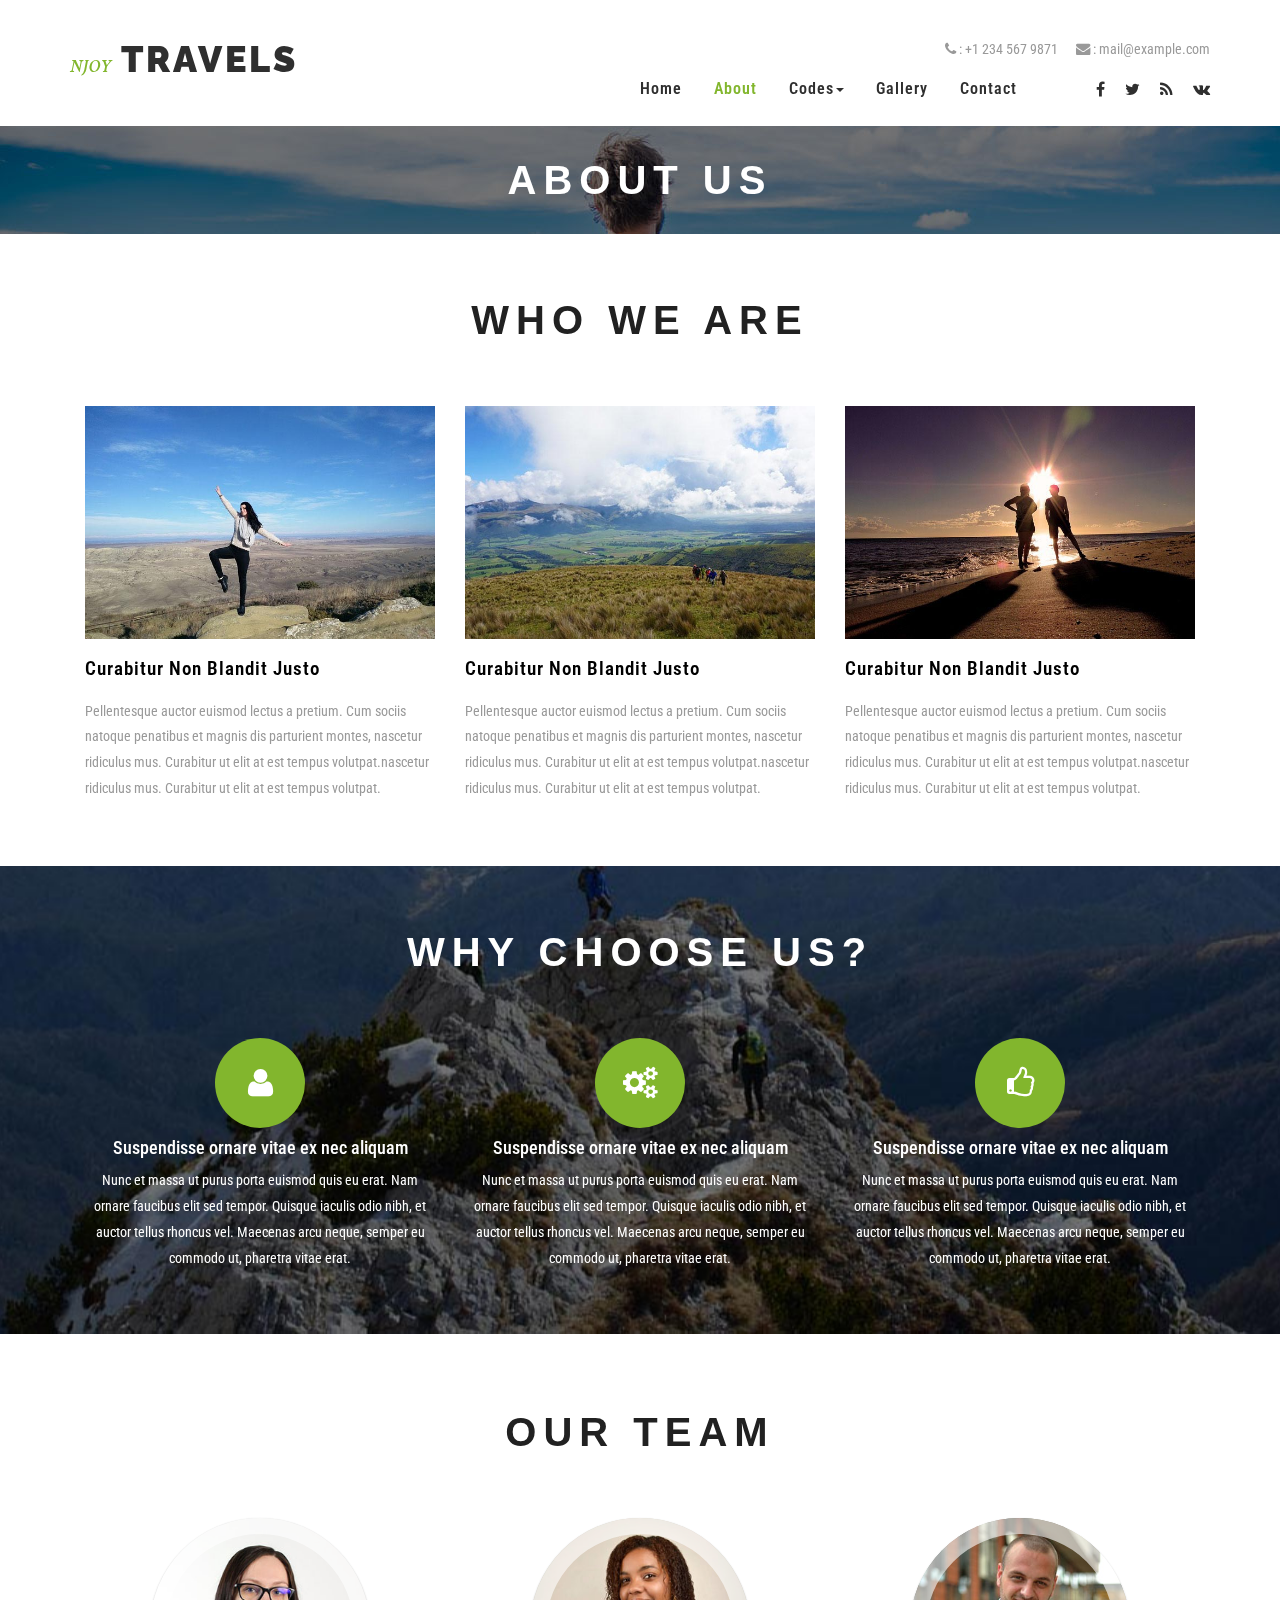
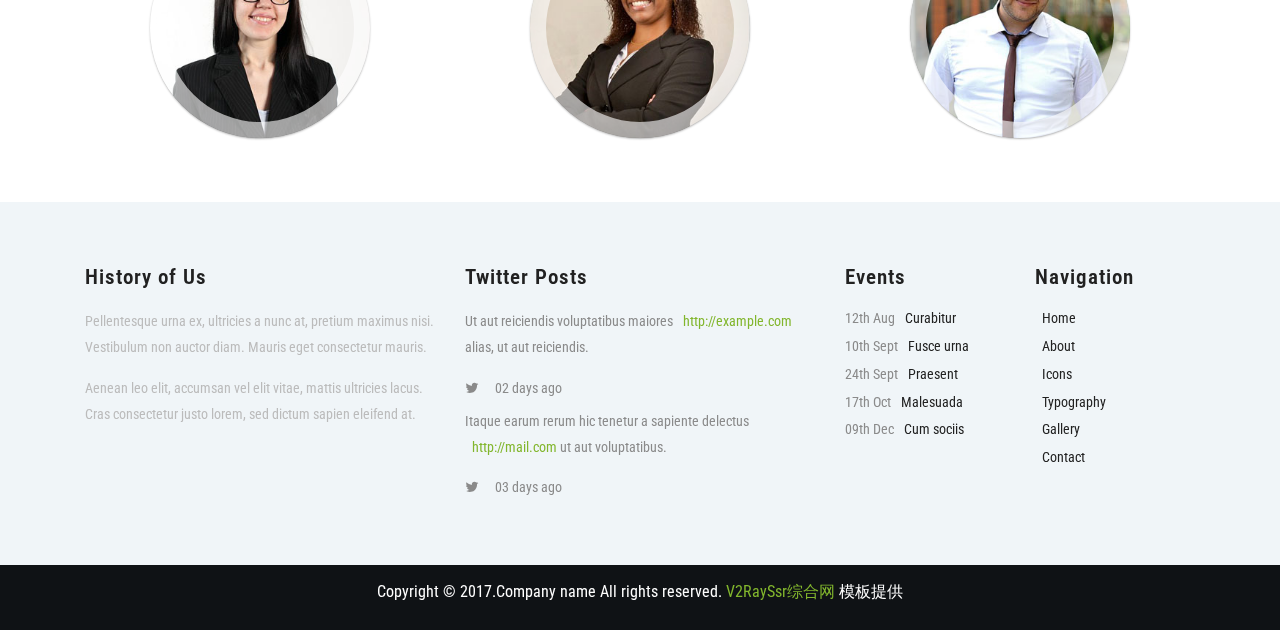
==== about.html @ b5a98f6e "added new files" ====
<!DOCTYPE html>
<html lang="en">
<head>
<title>About</title>
<meta name="viewport" content="width=device-width, initial-scale=1">
<meta charset="utf-8">
<meta name="keywords" content="" />
<script type="application/x-javascript"> addEventListener("load", function() { setTimeout(hideURLbar, 0); }, false); function hideURLbar(){ window.scrollTo(0,1); } </script>
<!-- bootstrap-css -->
<link href="css/bootstrap.css" rel="stylesheet" type="text/css" media="all" />
<!--// bootstrap-css -->
<!-- css -->
<link rel="stylesheet" href="css/style.css" type="text/css" media="all" />
<!--// css -->
<!-- font-awesome icons -->
<link href="css/font-awesome.css" rel="stylesheet"> 
<!-- //font-awesome icons -->
<!-- font -->
<link href="http://fonts.googleapis.com/css?family=Crimson+Text:400,400i,600,600i,700,700i" rel="stylesheet">
<link href="http://fonts.googleapis.com/css?family=Raleway:100,100i,200,200i,300,300i,400,400i,500,500i,600,600i,700,700i,800,800i,900,900i" rel="stylesheet">
<link href='http://fonts.googleapis.com/css?family=Roboto+Condensed:400,700italic,700,400italic,300italic,300' rel='stylesheet' type='text/css'>
<!-- //font -->
<script src="js/jquery-1.11.1.min.js"></script>
<script src="js/bootstrap.js"></script>
<script type="text/javascript">
	jQuery(document).ready(function($) {
		$(".scroll").click(function(event){		
			event.preventDefault();
			$('html,body').animate({scrollTop:$(this.hash).offset().top},1000);
		});
	});
</script> 
<!--[if lt IE 9]>
  <script src="https://oss.maxcdn.com/libs/html5shiv/3.7.0/html5shiv.js"></script>
<![endif]-->
</head>
<body>
	<!-- banner -->
	<div class="banner about-banner">
		<div class="header">
			<div class="container">
				<div class="header-left">
					<div class="w3layouts-logo">
						<h1>
							<a href="index.html"><span>Njoy</span> Travels</a>
						</h1>
					</div>
				</div>
				<div class="header-right">
					<div class="w3-header-top">
						<ul>
							<li><i class="fa fa-phone" aria-hidden="true"></i> : +1 234 567 9871</li>
							<li><i class="fa fa-envelope" aria-hidden="true"></i> : <a href="mailto:info@example.com">mail@example.com</a></li>
						</ul>
					</p>
					</div>
					<div class="w3-header-bottom">
						<div class="top-nav">
							<nav class="navbar navbar-default">
									<div class="navbar-header">
										<button type="button" class="navbar-toggle collapsed" data-toggle="collapse" data-target="#bs-example-navbar-collapse-1">
											<span class="sr-only">Toggle navigation</span>
											<span class="icon-bar"></span>
											<span class="icon-bar"></span>
											<span class="icon-bar"></span>
										</button>
									</div>
								<!-- Collect the nav links, forms, and other content for toggling -->
								<div class="collapse navbar-collapse" id="bs-example-navbar-collapse-1">
									<ul class="nav navbar-nav">
										<li><a href="index.html">Home</a></li>
										<li><a class="active" href="about.html">About</a></li>
										<li class=""><a href="#" class="dropdown-toggle hvr-bounce-to-bottom" data-toggle="dropdown" role="button" aria-haspopup="true" aria-expanded="false">Codes<span class="caret"></span></a>
											<ul class="dropdown-menu">
												<li><a class="hvr-bounce-to-bottom" href="icons.html">Icons</a></li>
												<li><a class="hvr-bounce-to-bottom" href="typography.html">Typography</a></li>          
											</ul>
										</li>								
										<li><a href="gallery.html">Gallery</a></li>
										<li><a href="contact.html">Contact</a></li>
									</ul>	
									<div class="clearfix"> </div>
								</div>	
							</nav>		
						</div>
						<div class="agileinfo-social-grids">
							<ul>
								<li><a href="#"><i class="fa fa-facebook"></i></a></li>
								<li><a href="#"><i class="fa fa-twitter"></i></a></li>
								<li><a href="#"><i class="fa fa-rss"></i></a></li>
								<li><a href="#"><i class="fa fa-vk"></i></a></li>
							</ul>
						</div>
						<div class="clearfix"> </div>
					</div>
				</div>
				<div class="clearfix"> </div>
			</div>
		</div>
		<div class="w3ls-heading">
			<h2>About Us</h2>	
		</div>
	</div>
	<!-- //banner -->
	<!-- about -->
	<div class="about">
		<!-- about-top -->
		<div class="agileits-about-top">
			<div class="container">
				<div class="agileits-about-top-heading">
					<h3>Who we are</h3>
				</div>
				<div class="agileinfo-top-grids">
					<div class="col-sm-4 wthree-top-grid">
						<img src="images/a1.jpg" alt="" />
						<h4>Curabitur non blandit justo</h4>
						<p>Pellentesque auctor euismod lectus a pretium. Cum sociis natoque penatibus et magnis dis parturient montes, nascetur ridiculus mus. Curabitur ut elit at est tempus volutpat.nascetur ridiculus mus. Curabitur ut elit at est tempus volutpat.</p>
					</div>
					<div class="col-sm-4 wthree-top-grid">
						<img src="images/a2.jpg" alt="" />
						<h4>Curabitur non blandit justo</h4>
						<p>Pellentesque auctor euismod lectus a pretium. Cum sociis natoque penatibus et magnis dis parturient montes, nascetur ridiculus mus. Curabitur ut elit at est tempus volutpat.nascetur ridiculus mus. Curabitur ut elit at est tempus volutpat.</p>
					</div>
					<div class="col-sm-4 wthree-top-grid">
						<img src="images/a3.jpg" alt="" />
						<h4>Curabitur non blandit justo</h4>
						<p>Pellentesque auctor euismod lectus a pretium. Cum sociis natoque penatibus et magnis dis parturient montes, nascetur ridiculus mus. Curabitur ut elit at est tempus volutpat.nascetur ridiculus mus. Curabitur ut elit at est tempus volutpat.</p>
					</div>
					<div class="clearfix"> </div>
				</div>
			</div>
		</div>
		<!-- //about-top -->
		
		<!-- choose -->
		<div class="jarallax w3-agileits-choose">
			<div class="container">
				<div class="agileits-about-top-heading agileits-w3layouts-choose-heading">
					<h3>Why choose us?</h3>
				</div>
				<div class="agile-choose-grids">
					<div class="col-sm-4 agile-choose-grid">
						<div class="choose-icon">
							<i class="fa fa-user" aria-hidden="true"></i>
						</div>
						<div class="choose-info">
							<h4>Suspendisse ornare vitae ex nec aliquam</h4>
							<p>Nunc et massa ut purus porta euismod quis eu erat. Nam ornare faucibus elit sed tempor. Quisque iaculis odio nibh, et auctor tellus rhoncus vel. Maecenas arcu neque, semper eu commodo ut, pharetra vitae erat.</p>
						</div>
					</div>
					<div class="col-sm-4 agile-choose-grid">
						<div class="choose-icon">
							<i class="fa fa-cogs" aria-hidden="true"></i>
						</div>
						<div class="choose-info">
							<h4>Suspendisse ornare vitae ex nec aliquam</h4>
							<p>Nunc et massa ut purus porta euismod quis eu erat. Nam ornare faucibus elit sed tempor. Quisque iaculis odio nibh, et auctor tellus rhoncus vel. Maecenas arcu neque, semper eu commodo ut, pharetra vitae erat.</p>
						</div>
					</div>
					<div class="col-sm-4 agile-choose-grid">
						<div class="choose-icon">
							<i class="fa fa-thumbs-o-up" aria-hidden="true"></i>
						</div>
						<div class="choose-info">
							<h4>Suspendisse ornare vitae ex nec aliquam</h4>
							<p>Nunc et massa ut purus porta euismod quis eu erat. Nam ornare faucibus elit sed tempor. Quisque iaculis odio nibh, et auctor tellus rhoncus vel. Maecenas arcu neque, semper eu commodo ut, pharetra vitae erat.</p>
						</div>
					</div>
				</div>	
			</div>
		</div>
		<!-- //choose -->
		<!-- team -->
		<div class="team">
			<div class="container">
				<div class="agileits-about-top-heading">
					<h3>Our Team</h3>
				</div>
				<div class="team-grids">
					<!-- Bottom to top-->
						<div class="col-sm-4 team-grid">
							<!-- normal -->
							<div class="ih-item circle effect10 bottom_to_top">
								<div class="img"><img src="images/t2.jpg" alt="img"></div>
								<div class="info">
									<h3>David Watson</h3>
									<div class="team-icons">
										<ul>
											<li><a href="#"><i class="fa fa-facebook"></i></a></li>
											<li><a href="#"><i class="fa fa-twitter"></i></a></li>
											<li><a href="#"><i class="fa fa-google-plus" aria-hidden="true"></i></a></li>
										</ul>
									</div>
								</div>
							</div>
							<!-- end normal -->
						</div>
						<div class="col-sm-4 team-grid">
							<!-- normal -->
							<div class="ih-item circle effect10 bottom_to_top">
								<div class="img"><img src="images/t3.jpg" alt="img"></div>
								<div class="info">
									<h3>Shane Smith</h3>
									<div class="team-icons">
										<ul>
											<li><a href="#"><i class="fa fa-facebook"></i></a></li>
											<li><a href="#"><i class="fa fa-twitter"></i></a></li>
											<li><a href="#"><i class="fa fa-google-plus" aria-hidden="true"></i></a></li>
										</ul>
									</div>
								</div>
							</div>
							<!-- end normal -->
						</div>
						<div class="col-sm-4 team-grid">
							<!-- normal -->
							<div class="ih-item circle effect10 bottom_to_top">
								<div class="img"><img src="images/t4.jpg" alt="img"></div>
								<div class="info">
									<h3>Steve Warner</h3>
									<div class="team-icons">
										<ul>
											<li><a href="#"><i class="fa fa-facebook"></i></a></li>
											<li><a href="#"><i class="fa fa-twitter"></i></a></li>
											<li><a href="#"><i class="fa fa-google-plus" aria-hidden="true"></i></a></li>
										</ul>
									</div>
								</div>
							</div>
							<!-- end normal -->
						</div>
						<div class="clearfix"> </div>
					<!-- end Bottom to top-->
				</div>
			</div>
		</div>
		<!-- //team -->
	</div>
	<!-- //about -->
	<!-- footer -->
	<div class="footer">
		<div class="container">
			<div class="agile-footer-grids">
				<div class="col-md-4 agile-footer-grid">
					<h4>History of Us</h4>
					<p>Pellentesque urna ex, ultricies a nunc at, pretium maximus nisi. Vestibulum non auctor diam. Mauris eget consectetur mauris. <span>Aenean leo elit, accumsan vel elit vitae, mattis ultricies lacus. Cras consectetur justo lorem, sed dictum sapien eleifend at.</span></p>
				</div>
				<div class="col-md-4 agile-footer-grid">
					<h4>Twitter Posts</h4>
					<ul class="w3agile_footer_grid_list">
						<li>Ut aut reiciendis voluptatibus maiores <a href="#">http://example.com</a> alias, ut aut reiciendis.
							<span><i class="fa fa-twitter" aria-hidden="true"></i> 02 days ago</span></li>
						<li>Itaque earum rerum hic tenetur a sapiente delectus <a href="#">http://mail.com</a> ut aut
							voluptatibus.<span><i class="fa fa-twitter" aria-hidden="true"></i> 03 days ago</span></li>
					</ul>
				</div>
				<div class="col-md-2 agile-footer-grid">
					<h4>Events</h4>
					<ul>
						<li>12th Aug <a href="single.html">Curabitur</a></li>
						<li>10th Sept <a href="single.html">Fusce urna</a></li>
						<li>24th Sept <a href="single.html">Praesent</a></li>
						<li>17th Oct <a href="single.html">Malesuada </a></li>
						<li>09th Dec <a href="single.html">Cum sociis</a></li>
					</ul>
				</div>
				<div class="col-md-2 agile-footer-grid">
					<h4>Navigation</h4>
					<ul>
						<li class="text"><a href="index.html">Home</a></li>
						<li class="text"><a href="about.html">About</a></li>
						<li class="text"><a href="icons.html">Icons</a></li>
						<li class="text"><a href="typography.html">Typography</a></li>
						<li class="text"><a href="gallery.html">Gallery</a></li>
						<li class="text"><a href="contact.html">Contact</a></li>
					</ul>
				</div>
				<div class="clearfix"> </div>
			</div>
		</div>
	</div>
	<!-- //footer -->
	<!-- copyright -->
	<div class="agileits-w3layouts-copyright">
		<div class="container">
			<p>Copyright &copy; 2017.Company name All rights reserved. <a target="_blank"  href="https://v2rayssr.com">V2RaySsr综合网</a> 模板提供</p>
		</div>
	</div>
	<!-- //copyright -->
	<script src="js/SmoothScroll.min.js"></script>
	<script type="text/javascript" src="js/move-top.js"></script>
	<script type="text/javascript" src="js/easing.js"></script>
	<!-- here stars scrolling icon -->
	<script type="text/javascript">
		$(document).ready(function() {
			/*
				var defaults = {
				containerID: 'toTop', // fading element id
				containerHoverID: 'toTopHover', // fading element hover id
				scrollSpeed: 1200,
				easingType: 'linear' 
				};
			*/
								
			$().UItoTop({ easingType: 'easeOutQuart' });
								
			});
	</script>
	<!-- //here ends scrolling icon -->
	<script src="js/jarallax.js"></script>
	<script type="text/javascript">
			/* init Jarallax */
			$('.jarallax').jarallax({
				speed: 0.5,
				imgWidth: 1366,
				imgHeight: 768
			})
	</script>
</body>	
</html>
---- css/style.css ----
body a {
  transition: 0.5s all;
  -webkit-transition: 0.5s all;
  -o-transition: 0.5s all;
  -moz-transition: 0.5s all;
  -ms-transition: 0.5s all;
}
html, body{
    font-size: 100%;
	font-family: 'Roboto Condensed', sans-serif;
}
body{
	background:#FFFFFF;
}
/*-- banner --*/
.banner{
	background: url(../images/1.jpg) no-repeat 0px 0px;
    background-size: cover;
    padding: 0em 0 4em;
}
/*-- header-left --*/
.header {
    background: #ffffff;
    padding: 1em 0;
}
.header-left{
	float: left;
}
.w3layouts-logo {
    margin: 1.5em 0 0 0;
}
.w3layouts-logo h1 {
    margin: 0;
}
.w3layouts-logo h1 a {
    color: #2f2f2f;
    font-size: 1em;
    text-decoration: none;
    font-weight: 900;
    font-family: 'Raleway', sans-serif;
    text-transform: uppercase;
    letter-spacing: 3px;
}
.w3layouts-logo h1 a span{
    color: #82b62d;
    font-size: .5em;
    text-decoration: none;
    font-family: 'Crimson Text', serif;
    font-style: italic;
    font-weight: 600;
    text-transform: uppercase;
    letter-spacing: 0;
}
/*-- //header-left --*/
.header-right{
	float: right;
    margin: 1.4em 0 0 0;
}
.w3-header-top{
	text-align: right;
}
.w3-header-top ul{
	padding:0;
	margin:0;
}
.w3-header-top ul li{
	display:inline-block;
	color:#999999;
	font-size:.9em;
}
.w3-header-top ul li:nth-child(2){
	margin:0 0 0 1em;
}
.w3-header-top ul li a{
	color:#999999;
	text-decoration:none;
}
.w3-header-top ul li a:hover{
	color:#82b62d;
}
/*-- top-nav --*/
.top-nav{
    margin: .5em 0 0 0;
    float: left;
}
.top-nav ul{
    padding: 0;
    margin: 0;
}
.top-nav ul li{
    display: inline-block;
    margin: 0 1em;
    float: left;
}
.top-nav ul li:nth-child(6){
	margin-right:0;
}
ul.nav.navbar-nav {
    float: right;
}
.navbar-default{
    background: none;
    border: none;
    margin: 0;
}
.navbar {
    min-height: 0;
}
.navbar-default .navbar-nav > .open > a, .navbar-default .navbar-nav > .open > a:hover, .navbar-default .navbar-nav > .open > a:focus {
    background: none !important;
    box-shadow: 1px 0px 0px 0px rgba(72, 72, 72, 0);
}
.top-nav ul li a{
    color: #2f2f2f !important;
    font-size: 1em;
    margin: 0;
    text-decoration: none;
    padding: 0;
    font-weight: 600;
    font-family: 'Roboto Condensed', sans-serif;
    letter-spacing: 1px;
}
.top-nav ul li a:hover{
    color: #82b62d !important;
}
.top-nav ul li a.active{
    color: #82b62d !important;
}
ul.dropdown-menu {
    background: rgb(255, 255, 255);
    box-shadow: 0 0 0;
    border: none;
    margin: 0;
    top: 3em;
    left: 0;
    min-width: 90px;
}
.dropdown-menu > li > a {
    display: block;
    padding: 0px 0px !important;
    clear: both;
    margin: .2em 0 !important;
    font-weight: normal;
    line-height: 1.42857143;
    color: #FFF !important;
    border: none !important;
}
.dropdown-menu > li > a:hover, .dropdown-menu > li > a:focus {
    background: none;
}
.dropdown-submenu {
    position: relative;
}

.dropdown-submenu>.dropdown-menu {
    top: 0;
    left: 103%;
    margin-top: -6px;
    margin-left: -1px;
    -webkit-border-radius: 0 6px 6px 6px;
    -moz-border-radius: 0 6px 6px;
    border-radius: 0 6px 6px 6px;
}

.dropdown-submenu:hover>.dropdown-menu {
    display: block;
}

.dropdown-submenu>a:after {
    display: block;
    content: " ";
    float: right;
    width: 0;
    height: 0;
    border-color: transparent;
    border-width: 5px 0 5px 5px;
    margin-top: 5px;
    margin-right: -10px;
}

.dropdown-submenu:hover>a:after {
    border-left-color: #fff;
}

.dropdown-submenu.pull-left {
    float: none;
}

.dropdown-submenu.pull-left>.dropdown-menu {
    left: -100%;
    margin-left: 10px;
    -webkit-border-radius: 6px 0 6px 6px;
    -moz-border-radius: 6px 0 6px 6px;
    border-radius: 6px 0 6px 6px;
}
/*-- //top-nav --*/
/*-- social-icons --*/
.agileinfo-social-grids{
    float: right;
    margin-left: 3em;
}
.agileinfo-social-grids ul{
	padding:0;
	margin:0;
}
.agileinfo-social-grids ul li{
    display: inline-block;
}
.agileinfo-social-grids ul li a {
	color: #333;
    text-align: center;
}
.agileinfo-social-grids ul li a i.fa.fa-facebook{
    color: #2f2f2f;
    transition: 0.5s all;
    -webkit-transition: 0.5s all;
    -moz-transition: 0.5s all;
    -o-transition: 0.5s all;
    -ms-transition: 0.5s all;
}
.agileinfo-social-grids ul li a i.fa.fa-facebook:hover {
    color: #3b5998;
}
.agileinfo-social-grids ul li a i.fa.fa-twitter{
	margin:0 1em;
    color: #2f2f2f;
    transition: 0.5s all;
    -webkit-transition: 0.5s all;
    -moz-transition: 0.5s all;
    -o-transition: 0.5s all;
    -ms-transition: 0.5s all;
}
.agileinfo-social-grids ul li a i.fa.fa-twitter:hover{
	color: #55acee;
}
.agileinfo-social-grids ul li a i.fa.fa-rss{
	margin:0 1em 0 0;
    color: #2f2f2f;
    transition: 0.5s all;
    -webkit-transition: 0.5s all;
    -moz-transition: 0.5s all;
    -o-transition: 0.5s all;
    -ms-transition: 0.5s all;
}
.agileinfo-social-grids ul li a i.fa.fa-rss:hover{
	color: #f26522;
}
.agileinfo-social-grids ul li a i.fa.fa-vk{
    color: #2f2f2f;
    transition: 0.5s all;
    -webkit-transition: 0.5s all;
    -moz-transition: 0.5s all;
    -o-transition: 0.5s all;
    -ms-transition: 0.5s all;
}
.agileinfo-social-grids ul li a i.fa.fa-vk:hover{
	color: #45668e;
}
.agileinfo-social-grids ul li:nth-child(2){
	margin:.5em 0;
}
.agileinfo-social-grids ul li:nth-child(3){
	margin:0 0 .5em 0;
}
/*-- //social-icons --*/
.w3layouts-banner-slider {
    margin: 9em 0;
}
.agileits-banner-info {
	text-align:center;
}
.agileits-banner-info h6{
    color: #FFFFFF;
    font-size: 1em;
    margin: 0 0 1em 0;
    text-transform: uppercase;
    font-weight: 600;
    letter-spacing: 7px;
}
.agileits-banner-info h3{
    color: #FFFFFF;
    font-size: 5em;
    margin: 0;
    font-family: 'Raleway', sans-serif;
    font-weight: 900;
}
.agileits-banner-info p{
    color: #FFFFFF;
    font-size: .9em;
    margin: 1em auto 0;
    line-height: 1.8em;
    width: 43%;
}
.w3-button{
    margin: 2em 0 1em 0;
}
.w3-button a{
    color: #FFFFFF;
    font-size: 1em;
    text-decoration: none;
    padding: .5em 2em;
    background: #82b62d;
    text-align: center;
    border: solid 2px #82b62d;
}
.w3-button a:hover{
	background:none;
	border: solid 2px #FFFFFF;
}
/*--slider--*/
#slider2,
#slider3 {
  box-shadow: none;
  -moz-box-shadow: none;
  -webkit-box-shadow: none;
  margin: 0 auto;
}
.rslides_tabs li:first-child {
  margin-left: 0;
}
.rslides_tabs .rslides_here a {
  background: rgba(255,255,255,.1);
  color: #fff;
  font-weight: bold;
}
.events {
  list-style: none;
}
.callbacks_container {
  position: relative;
  float: left;
  width: 100%;
}
.callbacks {
  position: relative;
  list-style: none;
  overflow: hidden;
  width: 100%;
  padding: 0;
  margin: 0;
}
.callbacks li {
  position: absolute;
  width: 100%;
}
.callbacks img {
  position: relative;
  z-index: 1;
  height: auto;
  border: 0;
}
.callbacks .caption {
	display: block;
	position: absolute;
	z-index: 2;
	font-size: 20px;
	text-shadow: none;
	color: #fff;
	left: 0;
	right: 0;
	padding: 10px 20px;
	margin: 0;
	max-width: none;
	top: 10%;
	text-align: center;
}
.callbacks_nav {
    position: absolute;
    -webkit-tap-highlight-color: rgba(0,0,0,0);
    bottom: 109px;
    left: 0;
    z-index: 3;
    text-indent: -9999px;
    overflow: hidden;
    text-decoration: none;
    width: 50px;
    height: 50px;
    background: transparent url(../images/arrows.png) no-repeat left top;
}
.callbacks_nav.next {
    left: auto;
    background-position: right top;
    right: 0;
 }
 .callbacks_nav.prev {
    right: auto;
    background-position: left top;
    left: 0;
}
#slider3-pager a {
  display: inline-block;
}
#slider3-pager span{
  float: left;
}
#slider3-pager span{
	width:100px;
	height:15px;
	background:#fff;
	display:inline-block;
	border-radius:30em;
	opacity:0.6;
}
#slider3-pager .rslides_here a {
  background: #FFF;
  border-radius:30em;
  opacity:1;
}
#slider3-pager a {
  padding: 0;
}
#slider3-pager li{
	display:inline-block;
}
.rslides {
  position: relative;
  list-style: none;
  overflow: hidden;
  width: 100%;
  padding: 0;
}
.rslides li {
  -webkit-backface-visibility: hidden;
  position: absolute;
  display:none;
  width: 100%;
  left: 0;
  top: 0;
}
.rslides li{
  position: relative;
  display: block;
  float: left;
}
.rslides img {
  height: auto;
  border: 0;
  }
.callbacks_tabs{
    list-style: none;
    position: absolute;
    top: 124%;
    left: 48%;
    padding: 0;
    margin: 0;
    display: block;
    z-index: 999;
}
.slider-top span{
	font-weight:600;
}
.callbacks_tabs li{
    display: inline-block;
    margin: 0;
}
/*----*/
.callbacks_tabs a{
 visibility: hidden;
}
.callbacks_tabs a:after {
    content: "\f111";
    font-size: 0;
    font-family: FontAwesome;
    visibility: visible;
    display: block;
    height: 10px;
    width: 10px;
    display: inline-block;
    background: #ffffff;
    border: 2px solid #ffffff;
    border-radius: 50%;
    -webkit-border-radius: 50%;
    -o-border-radius: 50%;
    -moz-border-radius: 50%;
    -ms-border-radius: 50%;
}
.callbacks_here a:after{
	background: #82b62d;
    border: 2px solid #82b62d;
}
/*-- //slider --*/
/*-- welcome --*/
.welcome,.services,.news,.newsletter,.footer,.codes,.typography,.gallery,.contact,.single{
	padding:4em 0;
}
.w3l-heading h2,.w3l-heading h3,.agileits-about-top-heading h3{
    color: #212121;
    font-size: 2.5em;
    font-weight: 700;
    letter-spacing: 7px;
    margin: 0;
    text-align: center;
    text-transform: uppercase;
    font-family: 'Josefin Sans', sans-serif;
}
.w3-welcome-grids,.agileits-services,.wthree-news-grids,.w3-agileits-newsletter,.agileinfo-top-grids{
    margin: 4em 0 0 0;
}
.w3-welcome-left h5{
    color: #000000;
    font-size: 1em;
    text-transform: uppercase;
    font-weight: 600;
    letter-spacing: 4px;
    margin: 0;
}
.w3-welcome-left p{
	color:#999999;
	font-size:.9em;
	line-height:1.8em;
	margin:1em 0 0 0;
}
.w3-welcome-left p span{
	display:block;
	margin:1em 0 0 0;
}
.w3l-button {
    margin: 2em 0 1em 0;
}
.w3l-button a {
    color: #FFFFFF;
    font-size: .9em;
    text-decoration: none;
    padding: .5em 2em;
    background: #82b62d;
    text-transform: uppercase;
    font-weight: 600;
    text-align: center;
    border: solid 1px #82b62d;
}
.w3l-button a:hover {
    background: none;
    border: solid 1px #212121;
    color: #212121;
}
.w3l-button a:focus{
	outline:none;
}
.w3ls-welcome-img1 img{
	width:100%;
}
.w3-welcome-bottom{
	margin:3em 0 0 0;
}
/*-- //welcome --*/
/*-- services --*/
.services{
	background:#f0f5f8;
}
.services-right-grid {
    text-align: center;
}
i.fa.fa-anchor, i.fa.fa-comment, i.fa.fa-heartbeat,i.fa.fa-magnet,i.fa.fa-thumbs-up {
    color: #82b62d;
    font-size: 2em;
}
.services-icon{
    width: 70px;
    height: 70px;
    text-align: center;
    border: solid 2px #f1f1f1;
    padding: 1.2em 0 0 0;
    margin: 0 auto;
}
/* Radial In */
.hvr-radial-in {
    display: inline-block;
    vertical-align: middle;
    -webkit-transform: translateZ(0);
    transform: translateZ(0);
    box-shadow: 0 0 1px rgba(0, 0, 0, 0);
    -webkit-backface-visibility: hidden;
    backface-visibility: hidden;
    -moz-osx-font-smoothing: grayscale;
    position: relative;
    overflow: hidden;
    background: #82b62d;
    -webkit-transition-property: color;
    transition-property: color;
    -webkit-transition-duration: 0.3s;
    transition-duration: 0.3s;
}
.hvr-radial-in:before {
    content: "";
    position: absolute;
    z-index: -1;
    top: 0;
    left: 0;
    right: 0;
    bottom: 0;
    background: #ffffff;
    border-radius: 100%;
    -webkit-transform: scale(2);
    transform: scale(2);
    -webkit-transition-property: transform;
    transition-property: transform;
    -webkit-transition-duration: 0.3s;
    transition-duration: 0.3s;
    -webkit-transition-timing-function: ease-out;
    transition-timing-function: ease-out;
}
.hvr-radial-in:hover, .hvr-radial-in:focus, .hvr-radial-in:active {
  color: white;
}
.services-right-grid:hover div.hvr-radial-in:before{
  -webkit-transform: scale(0);
  transform: scale(0);	
}
.services-right-grid:hover i.fa.fa-anchor,.services-right-grid:hover i.fa.fa-comment,.services-right-grid:hover i.fa.fa-heartbeat,.services-right-grid:hover i.fa.fa-magnet,.services-right-grid:hover  i.fa.fa-thumbs-up{
	color:#FFFFFF;
	transition: 0.5s all;
	-webkit-transition: 0.5s all;
	-o-transition: 0.5s all;
	-moz-transition: 0.5s all;
	-ms-transition: 0.5s all;	
}
.services-icon-info h5{
    color: #2f2f2f;
    font-size: 1em;
    font-weight: 600;
    margin: 1em 0 0 0;
}
.services-right-grids:nth-child(2){
	margin: 3em 0 0 0;
}
.services-icon-info p{
	color: #999999;
    font-size: .9em;
    margin: 1em 0 0 0;
    line-height: 1.8em;
}
/*-- //services --*/
/*-- news --*/
.agile-news-left img{
	width:100%;
}
.admin {
    float: left;
}
.time {
    float: left;
    margin-left: 5em;
}
.admin a {
    color: #2f2f2f;
    font-size: .875em;
    margin: 0;
    text-decoration: none;
}
.admin a:hover{
    color: #82b62d;
}
.time p {
    color: #383838;
    font-size: .875em;
    margin: 0;
}
.w3-agile-news-info{
    margin: 2em 0 1em 2em;	
}
.w3-agile-news-info a{
	color: #212121;
    font-size: 2.5em;
    font-weight: 700;
    margin: 0;
    font-family: 'Josefin Sans', sans-serif;
    text-decoration: none;
    line-height: 1.2em;
}
.w3-agile-news-info a span{
	display:block;
}
.w3-agile-news-info a:hover{
    color: #999999;
}
/*-- //news --*/
/*-- newsletter --*/
.jarallax {
    position: relative;
    background-size: cover;
    background-repeat: no-repeat;
    background-position: 50% 50%;
}
.newsletter {
    background: url(../images/5.jpg) no-repeat 0px 0px;
    background-size: cover;
    text-align: center;
}
.newsletter-heading h3{
	color:#FFFFFF;
}
.subscribe-grid{
    text-align: center;
    width: 75%;
    margin: 0 auto;
}
.subscribe-grid input[type="text"] {
	display: inline-block;
    background: #FFFFFF;
    border: solid 1px #FFFFFF;
    width: 50%;
    outline: none;
    padding: 1em;
    font-size: .9em;
    color: #999999;
}
.subscribe-grid i.fa.fa-paper-plane-o{
    color: #FFFFFF !important;
    font-size: 1.2em !important;
}
.subscribe-grid button.btn1 {
    color: #ffffff;
    font-size: .9em;
    border: solid 1px #82b62d;
    width: 60px;
    height: 51px;
    text-align: center;
    text-decoration: none;
    background: #82b62d;
    transition: 0.5s all;
    -webkit-transition: 0.5s all;
    -moz-transition: 0.5s all;
    -o-transition: 0.5s all;
    -ms-transition: 0.5s all;
}
button.btn1:hover{
    border: solid 1px #ffffff;
    background: none;
}
button.btn1:hover i.fa.fa-paper-plane-o{
    color: #FFFFFF !important;
}
/*-- //newsletter --*/
/*-- footer --*/
.footer{
    background: #f0f5f8;
}
.agile-footer-grid h4{
    color: #212121;
    font-size: 1.3em;
    font-weight: 600;
    margin: 0 0 1em 0;
    letter-spacing: 1px;
}
.agile-footer-grid p{
	color: #bbbbbb;
    font-size: .9em;
    line-height: 1.8em;
    margin: 0;
}
.agile-footer-grid p span {
    display: block;
    margin: 1em 0 0 0;
}
.agile-footer-grid ul{
	padding:0;
	margin:0;
}
ul.w3agile_footer_grid_list li {
    list-style-type: none;
    color: #bbbbbb;
    line-height: 1.8em;
    margin-bottom: 1em;
	font-size:.9em;
}
ul.w3agile_footer_grid_list li:last-child {
    margin-bottom: 0;
}
ul.w3agile_footer_grid_list li a {
    color: #82b62d !important;
    text-decoration: none;
}
ul.w3agile_footer_grid_list li a:hover{
	color: #212121 !important;
}
ul.w3agile_footer_grid_list li span {
    display: block;
    margin: 1em 0 0;
}
ul.w3agile_footer_grid_list i.fa.fa-twitter{
	margin-right:1em;
}
.agile-footer-grid ul{
	padding:0;
	margin:0;
}
.agile-footer-grid ul li{
	display: block;
    margin-bottom: .5em;
    color: #8a8a8a;
    font-size: .9em;
} 
.agile-footer-grid  ul li a {
    color: #212121;
    text-decoration: none;
    margin-left: .5em;
}
.agile-footer-grid  ul li a:hover{
	color:#82b62d;
}
/*-- //footer --*/
/*-- copyright --*/
.agileits-w3layouts-copyright{
	padding:1em 0;
	background:#0f1215;
	text-align:center;
}
.agileits-w3layouts-copyright p{
	color:#FFFFFF;
}
.agileits-w3layouts-copyright p a{
	color:#82b62d;
}
.agileits-w3layouts-copyright p a:hover{
	color:#FFFFFF;
}
/*-- //copyright --*/
/*-- about --*/
.about-banner{
    padding: 0 !important;
}
.w3ls-heading{
	padding:2em 0;
}
.w3ls-heading h2{
    color: #FFFFFF;
    font-size: 2.5em;
    font-weight: 700;
    letter-spacing: 7px;
    margin: 0;
    text-align: center;
    text-transform: uppercase;
    font-family: 'Josefin Sans', sans-serif;
}
/*-- about-top --*/
.agileits-about-top{
	padding:4em 0;
	background:#FFFFFF;
}
.agileits-about-top-heading{
	text-align:center;
}
.wthree-top-grid h4{
    color: #000000;
    font-size: 1.2em;
    margin: 1em 0;
    font-weight: 600;
    letter-spacing: 1px;
    text-transform: capitalize;
}
.wthree-top-grid p{
    color: #999999;
    font-size: .9em;
    line-height: 1.8em;
    margin: 0;
}
.wthree-top-grid img{
	width:100%;
}
/*-- //about-top --*/
/*-- choose --*/
.w3-agileits-choose{
	padding: 4em 0;
    background: url(../images/5.jpg) no-repeat 0px 0px;
    background-size: cover;
}
.agileits-w3layouts-choose-heading h3{
	color:#FFFFFF !important;
}
.agile-choose-grids{
	margin:4em 0 0 0;
}
.agile-choose-grid{
	text-align:center;
}
.choose-info h4{
	color:#FFFFFF;
}
.choose-info p{
    color: #FFFFFF;
    font-size: .9em;
    line-height: 1.8em;
}
.choose-icon i.fa.fa-user,.choose-icon i.fa.fa-cogs,.choose-icon i.fa.fa-thumbs-o-up {
    background: #82b62d;
    padding: .9em 0 0 0;
    width: 90px;
    height: 90px;
    color: #FFFFFF;
    font-size: 2em;
    border-radius: 50%;
    -webkit-border-radius: 50%;
    -moz-border-radius: 50%;
    -ms-border-radius: 50%;
    -o-border-radius: 50%;
    transition: 0.5s all;
    -webkit-transition: 0.5s all;
    -o-transition: 0.5s all;
    -moz-transition: 0.5s all;
    -ms-transition: 0.5s all;
}
/*-- //choose --*/
/*-- team --*/
.team{
	padding:4em 0;
	background:#FFFFFF;
}
.team-grids {
    margin: 4em 0 0 0;
}
.ih-item.circle {
    position: relative;
    width: 220px;
    height: 220px;
    border-radius: 50%;
	-webkit-border-radius: 50%;
	-moz-border-radius: 50%;
	-o-border-radius: 50%;
	-ms-border-radius: 50%;
    margin: 0 auto;
}
.ih-item.circle .img {
  position: relative;
  width: 220px;
  height: 220px;
  border-radius: 50%;
}
.ih-item.circle .img:before {
  position: absolute;
  display: block;
  content: '';
  width: 100%;
  height: 100%;
  border-radius: 50%;
  box-shadow: inset 0 0 0 16px rgba(255, 255, 255, 0.6), 0 1px 2px rgba(0, 0, 0, 0.3);
  -webkit-transition: all 0.35s ease-in-out;
  -moz-transition: all 0.35s ease-in-out;
  transition: all 0.35s ease-in-out;
}
.ih-item.circle .img img {
    border-radius: 50%;
    width: 100%;
}
.ih-item.circle .info {
  position: absolute;
  top: 0;
  bottom: 0;
  left: 0;
  right: 0;
  text-align: center;
  border-radius: 50%;
  -webkit-backface-visibility: hidden;
  backface-visibility: hidden;
}
.ih-item.circle.effect10 .img {
  z-index: 11;
  -webkit-transform: scale(1);
  -moz-transform: scale(1);
  -ms-transform: scale(1);
  -o-transform: scale(1);
  transform: scale(1);
  -webkit-transition: all 0.35s ease-in-out;
  -moz-transition: all 0.35s ease-in-out;
  transition: all 0.35s ease-in-out;
}
.ih-item.circle.effect10.colored .info {
  background: #1a4a72;
}
.ih-item.circle.effect10 .info {
    background: #82b62d;
    opacity: 0;
    -webkit-transform: scale(0);
    -moz-transform: scale(0);
    -ms-transform: scale(0);
    -o-transform: scale(0);
    transform: scale(0);
    -webkit-transition: all 0.35s ease-in-out;
    -moz-transition: all 0.35s ease-in-out;
    transition: all 0.35s ease-in-out;
}
.ih-item.circle.effect10 .info h3 {
    color: #fff;
    text-transform: uppercase;
    position: relative;
    text-shadow: 0 0 1px white, 0 1px 2px rgba(0, 0, 0, 0.3);
}
.ih-item.circle.effect10 .info p {
  color: #bbb;
  font-style: italic;
  font-size: 12px;
  border-top: 1px solid rgba(255, 255, 255, 0.5);
}
.ih-item.circle.effect10:hover .info {
  visibility: visible;
  opacity: 1;
  -webkit-transform: scale(1);
  -moz-transform: scale(1);
  -ms-transform: scale(1);
  -o-transform: scale(1);
  transform: scale(1);
}

.ih-item.circle.effect10.top_to_bottom .info h3 {
  margin: 0 30px;
  padding: 25px 0 0 0;
  height: 78px;
}
.ih-item.circle.effect10.top_to_bottom .info p {
  margin: 0 30px;
  padding: 5px;
}
.ih-item.circle.effect10.top_to_bottom:hover .img {
  -webkit-transform: translateY(50px) scale(0.5);
  -moz-transform: translateY(50px) scale(0.5);
  -ms-transform: translateY(50px) scale(0.5);
  -o-transform: translateY(50px) scale(0.5);
  transform: translateY(50px) scale(0.5);
}

.ih-item.circle.effect10.bottom_to_top .info h3 {
    margin: 6.5em 0 1em 0;
    font-size: 1.2em;
    color: #FFF;
}
.ih-item.circle.effect10.bottom_to_top .info p {
  margin: 0 30px;
  padding: 5px;
}
.ih-item.circle.effect10.bottom_to_top:hover .img {
  -webkit-transform: translateY(-50px) scale(0.5);
  -moz-transform: translateY(-50px) scale(0.5);
  -ms-transform: translateY(-50px) scale(0.5);
  -o-transform: translateY(-50px) scale(0.5);
  transform: translateY(-50px) scale(0.5);
}
.team-icons ul{
	padding:0;
	margin:0;
}
.team-icons ul li{
	display:inline-block;
}
.team-icons ul li:nth-child(2){
	margin:0 1em;
}
.team-icons ul li a{
	color: #FFFFFF;
    text-align: center;	
}
.team-icons ul li a:hover{
	opacity:.5;
}
/*-- //team --*/
/*-- //about --*/
/*-- icons --*/
.about-heading{
	padding:4em 0 0 0;
}
.about-heading h2 {
    color: #b3bf06;
    font-size: 3em;
    margin: 0;
    font-family: 'Playball', cursive;
    text-align: center;
}
.codes a {
    color: #999;
}
.icon-box {
    padding: 8px 15px;
    background: rgba(149, 149, 149, 0.18);
    margin: 1em 0 1em 0;
    border: 5px solid #ffffff;
    text-align: left;
    -moz-box-sizing: border-box;
    -webkit-box-sizing: border-box;
    box-sizing: border-box;
    font-size: 1em;
    transition: 0.5s all;
    -webkit-transition: 0.5s all;
    -o-transition: 0.5s all;
    -ms-transition: 0.5s all;
    -moz-transition: 0.5s all;
    cursor: pointer;
} 
.icon-box:hover {
    background: #82b62d;
    text-decoration: none;
    transition: 0.5s all;
    -webkit-transition: 0.5s all;
    -o-transition: 0.5s all;
    -ms-transition: 0.5s all;
    -moz-transition: 0.5s all;
}
.icon-box:hover i.fa {
	color:#fff !important;
}
.icon-box:hover a.agile-icon {
	color:#fff !important;
}
.codes .bs-glyphicons li {
    float: left;
    width: 12.5%;
    height: 115px;
    padding: 10px; 
    line-height: 1.4;
    text-align: center;  
    font-size: 12px;
    list-style-type: none;	
}
.codes .bs-glyphicons .glyphicon {
    margin-top: 5px;
    margin-bottom: 10px;
    font-size: 24px;
}
.codes .glyphicon {
    position: relative;
    top: 1px;
    display: inline-block;
    font-family: 'Glyphicons Halflings';
    font-style: normal;
    font-weight: 400;
    line-height: 1;
    -webkit-font-smoothing: antialiased;
    -moz-osx-font-smoothing: grayscale;
	color: #777;
} 
.codes .bs-glyphicons .glyphicon-class {
    display: block;
    text-align: center;
    word-wrap: break-word;
}
h3.icon-subheading {
	font-size: 1.5em;
    color: #212121 !important;
    margin: 30px 0 15px;
    text-transform: uppercase;
    font-family: 'Josefin Sans', sans-serif;
}
h3.agileits-icons-title {
    text-align: center;
    font-size: 2em;
    margin: 0;
    letter-spacing: 1px;
    color: #212121 !important;
    text-transform: uppercase;
    font-family: 'Josefin Sans', sans-serif;
    font-weight: 700;
}
.icons a {
	color: #999;
    text-decoration: none;
}
.icon-box i {
    margin-right: 10px !important;
    font-size: 20px !important;
    color: #282a2b !important;
}
.icons .bs-glyphicons li {
    float: left;
    width: 18%;
    height: 115px;
    padding: 10px;
    line-height: 1.4;
    text-align: center;
    font-size: 12px;
    list-style-type: none;
    background:rgba(149, 149, 149, 0.18);
    margin: 1%;
}
.icons .bs-glyphicons .glyphicon {
    margin-top: 5px;
    margin-bottom: 10px;
    font-size: 24px;
	color: #282a2b;
}
.icons .glyphicon {
    position: relative;
    top: 1px;
    display: inline-block;
    font-family: 'Glyphicons Halflings';
    font-style: normal;
    font-weight: 400;
    line-height: 1;
    -webkit-font-smoothing: antialiased;
    -moz-osx-font-smoothing: grayscale;
	color: #777;
} 
.icons .bs-glyphicons .glyphicon-class {
    display: block;
    text-align: center;
    word-wrap: break-word;
}
ul.bs-glyphicons-list {
    padding: 0;
    margin: 0;
}
/*-- //icons --*/
/*-- typography --*/
h3.hdg {
    font-size: 1.5em;
    color: #212121 !important;
    margin: 30px 0 15px;
    text-transform: uppercase;
    font-family: 'Josefin Sans', sans-serif;

}
.show-grid [class^=col-] {
    background: #fff;
  text-align: center;
  margin-bottom: 10px;
  line-height: 2em;
  border: 10px solid #f0f0f0;
}
.show-grid [class*="col-"]:hover {
  background: #e0e0e0;
}
.grid_3{
	margin-bottom:2em;
}
.xs h3, h3.m_1{
	color:#000;
	font-size:1.7em;
	font-weight:300;
	margin-bottom: 1em;
}
.grid_3 p{
  color: #555;
  font-size: 0.85em;
  margin-bottom: 1em;
  font-weight: 300;
}
.grid_4{
	background:none;
}
.label {
  font-weight: 300 !important;
  border-radius:4px;
}  
.grid_5{
	background:none;
	padding:2em 0;
}
.grid_5 h3, .grid_5 h2, .grid_5 h1, .grid_5 h4, .grid_5 h5, h3.hdg {
	margin-bottom:1em;
	color: #333;
}
.table > thead > tr > th, .table > tbody > tr > th, .table > tfoot > tr > th, .table > thead > tr > td, .table > tbody > tr > td, .table > tfoot > tr > td {
  border-top: none !important;
}
.tab-content > .active {
  display: block;
  visibility: visible;
}
.pagination > .active > a, .pagination > .active > span, .pagination > .active > a:hover, .pagination > .active > span:hover, .pagination > .active > a:focus, .pagination > .active > span:focus {
  z-index: 0;
}
.badge-primary {
  background-color: #03a9f4;
}
.badge-success {
  background-color: #8bc34a;
}
.badge-warning {
  background-color: #ffc107;
}
.badge-danger {
  background-color: #e51c23;
}
.grid_3 p{
  line-height: 2em;
  color: #888;
  font-size: 0.9em;
  margin-bottom: 1em;
  font-weight: 300;
}
.bs-docs-example {
  margin: 1em 0;
}
section#tables  p {
 margin-top: 1em;
}
.tab-container .tab-content {
  border-radius: 0 2px 2px 2px;
  border: 1px solid #e0e0e0;
  padding: 16px;
  background-color: #ffffff;
}
.table td, .table>tbody>tr>td, .table>tbody>tr>th, .table>tfoot>tr>td, .table>tfoot>tr>th, .table>thead>tr>td, .table>thead>tr>th {
  padding: 15px!important;
}
.table > thead > tr > th, .table > tbody > tr > th, .table > tfoot > tr > th, .table > thead > tr > td, .table > tbody > tr > td, .table > tfoot > tr > td {
  font-size: 0.9em;
  color: #555;
  border-top: none !important;
}
.tab-content > .active {
  display: block;
  visibility: visible;
}
.label {
  font-weight: 300 !important;
}
.label {
  padding: 4px 6px;
  border: none;
  text-shadow: none;
}
.nav-tabs {
  margin-bottom: 1em;
}
.alert {
  font-size: 0.85em;
}
h1.t-button,h2.t-button,h3.t-button,h4.t-button,h5.t-button {
	line-height:1.8em;
  margin-top:0.5em;
  margin-bottom: 0.5em;
}
li.list-group-item1 {
  line-height: 2.5em;
}
.input-group {
  margin-bottom: 20px;
  }
.in-gp-tl{
	padding:0;
}
.in-gp-tb{
	padding-right:0;
}
.list-group {
  margin-bottom: 48px;
}
ol {
  margin-bottom: 44px;
}
h2.typoh2{
    margin: 0 0 10px;
}
@media (max-width:768px){
.grid_5 {
	padding: 0 0 1em;
}
.grid_3 {
	margin-bottom: 0em;
}
}
@media (max-width:640px){
	h1, .h1, h2, .h2, h3, .h3 {
		margin-top: 0px;
		margin-bottom: 0px;
	}
	.grid_5 h3, .grid_5 h2, .grid_5 h1, .grid_5 h4, .grid_5 h5, h3.hdg, h3.bars {
		margin-bottom: .5em;
	}
	.progress {
		height: 10px;
		margin-bottom: 10px;
	}
	ol.breadcrumb li,.grid_3 p,ul.list-group li,li.list-group-item1 {
		font-size: 14px;
	}
	.breadcrumb {
		margin-bottom: 10px;
	}
	.well {
		font-size: 14px;
		margin-bottom: 10px;
	}
	h2.typoh2 {
		font-size: 1.5em;
	}
}
@media (max-width:480px){
	.table h1 {
		font-size: 26px;
	}
	.table h2 {
		font-size: 23px;
	}
	.table h3 {
		font-size: 20px;
	}
	.label {
		font-size: 53%;
	}
	.alert,p {
		font-size: 14px;
	}
	.pagination {
		margin: 20px 0 0px;
	}
}
@media (max-width: 320px){
	.grid_4 {
		margin-top: 18px;
	}
	.alert, p,ol.breadcrumb li, .grid_3 p,.well, ul.list-group li, li.list-group-item1,a.list-group-item {
		font-size: 13px;
	}
	.alert {
		padding: 10px;
		margin-bottom: 10px;
	}
	ul.pagination li a {
		font-size: 14px;
		padding: 5px 11px !important;
	}
	.list-group {
		margin-bottom: 10px;
	}
	.well {
		padding: 10px;
	}
	.table > thead > tr > th, .table > tbody > tr > th, .table > tfoot > tr > th, .table > thead > tr > td, .table > tbody > tr > td, .table > tfoot > tr > td {
		font-size: 0.81em;
	}
	.table td, .table>tbody>tr>td, .table>tbody>tr>th, .table>tfoot>tr>td, .table>tfoot>tr>th, .table>thead>tr>td, .table>thead>tr>th {
		padding: 12px!important;
	}
	.codes .row {
		margin: 0;
	}
}
/*-- //typography --*/
/*-- gallery --*/
.grid {
	position: relative;
	clear: both;
	margin: 0 auto;
	max-width: 1000px;
	list-style: none;
	text-align: center;
}

/* Common style */
.grid figure {
	position: relative;	
	overflow: hidden;
	margin: 10px 0;
	height: auto;
	text-align: center;
	cursor: pointer;
}

.grid figure img {
	position: relative;
	display: block;
	width: 100%;
	opacity: 0.8;
}

.grid figure figcaption {
	padding: 7em;
    color: #fff;
    text-transform: uppercase;
    font-size: 1.25em;
    -webkit-backface-visibility: hidden;
    backface-visibility: hidden;
}

.grid figure figcaption::before,
.grid figure figcaption::after {
	pointer-events: none;
}

.grid figure figcaption,
.grid figure figcaption > a {
	position: absolute;
	top: 0;
	left: 0;
	width: 100%;
	height: 100%;
}

/* Anchor will cover the whole item by default */
/* For some effects it will show as a button */
.grid figure figcaption > a {
	z-index: 1000;
	text-indent: 200%;
	white-space: nowrap;
	font-size: 0;
	opacity: 0;
}

.grid figure h3 {
    word-spacing: -0.15em;
    font-size: 1.5em;
    margin-top: 18%;
    color: #FFF;
    font-weight: 600;
}

.grid figure h2 span {
	font-weight: 800;
}


/*-----------------*/
/***** Apollo *****/
/*-----------------*/


figure.effect-apollo img {
	opacity: 0.95;
	-webkit-transition: opacity 0.35s, -webkit-transform 0.35s;
	transition: opacity 0.35s, transform 0.35s;
	-webkit-transform: scale3d(1.05,1.05,1);
	transform: scale3d(1.05,1.05,1);
}

figure.effect-apollo figcaption::before {
    position: absolute;
    top: 0;
    left: 0;
    width: 100%;
    height: 100%;
    background: rgba(0, 0, 0, 0.5);
    content: '';
    -webkit-transition: -webkit-transform 0.6s;
    transition: transform 0.6s;
    -webkit-transform: scale3d(1.9,1.4,1) rotate3d(0,0,1,45deg) translate3d(0,-100%,0);
    transform: scale3d(1.9,1.4,1) rotate3d(0,0,1,45deg) translate3d(0,-100%,0);
}


figure.effect-apollo:hover img {
	opacity: 0.6;
	-webkit-transform: scale3d(1,1,1);
	transform: scale3d(1,1,1);
}

figure.effect-apollo:hover figcaption::before {
	-webkit-transform: scale3d(1.9,1.4,1) rotate3d(0,0,1,45deg) translate3d(0,100%,0);
	transform: scale3d(1.9,1.4,1) rotate3d(0,0,1,45deg) translate3d(0,100%,0);
}

figure.effect-apollo:hover p {
	opacity: 1;
	-webkit-transition-delay: 0.1s;
	transition-delay: 0.1s;
}
/*-- //gallery --*/
/*-- contact --*/
.contact{
    background: #f7f7f7;	
}
.w3layouts-contact-form-top h3,.contact-form-top h3,.w3agile-map h3 {
    color: #212121;
    font-size: 1.5em;
    margin: 0 0 1em 0;
    font-weight: 700;
    text-transform: uppercase;
    letter-spacing: 4px;
    font-family: 'Josefin Sans', sans-serif;
}
.w3layouts-contact-form-top p{
    font-size: .9em;
    color: #999;
    margin: 1em 0 0;
    line-height: 1.8em;
}
.agileits-contact-address{
	margin: 3em 0 0 0;
}
.w3layouts-contact-form-top p{
	margin:2em 0;
}
.agileits-contact-address ul {
    padding: 0;
    margin: 0;
}
.agileits-contact-address ul li {
    display: block;
    margin: 1em 0;
}
.agileits-contact-address ul li i.fa.fa-phone,.agileits-contact-address ul li i.fa.fa-map-marker {
    height: 40px;
    width: 40px;
    background: #82b62d;
    line-height: 40px;
    text-align: center;
    color: #FFF;
    border-radius: 50%;
    -webkit-border-radius: 50%;
    -moz-border-radius: 50%;
    -o-border-radius: 50%;
    -ms-border-radius: 50%;
    transition: 0.5s all;
    -webkit-transition: 0.5s all;
    -moz-transition: 0.5s all;
    -o-transition: 0.5s all;
    -ms-transition: 0.5s all;
}
.agileits-contact-address ul li span {
    color: #999999;
    font-size: .875em;
    margin-left: 1em;
}
.agileits-contact-address ul li span a {
    color: #999999;
    text-decoration: none;
}
.agileits-contact-address ul li span a:hover{
    color: #82b62d;
}
.agileinfo-contact-form-grid{
    margin: 2em 0 0 0;
}
.agileinfo-contact-form-grid input[type="text"],.agileinfo-contact-form-grid input[type="email"] {
    display: inline-block;
    background: none;
    border: 1.5px solid #BBBBBB;
    width: 100%;
    outline: none;
    padding: 10px 15px 10px 15px;
    font-size: .9em;
    color: #BBBBBB;
    margin-bottom: 1.5em;
}
.agileinfo-contact-form-grid textarea {
    background: none;
    border: 1.5px solid #BBBBBB;
    width: 100%;
    display: block;
    height: 150px;
    outline: none;
    font-size: 0.9em;
    color: #BBBBBB;
    resize: none;
    padding: 10px 15px 10px 15px;
    margin-bottom: 1em;
}
.agileinfo-contact-form-grid button.btn1{
	color: #FFFFFF;
    font-size: .9em;
    text-decoration: none;
    padding: .5em 2em;
    background: #82b62d;
    text-transform: uppercase;
    font-weight: 600;
    text-align: center;
    border: solid 1px #82b62d;
    transition: 0.5s all;
    -webkit-transition: 0.5s all;
    -moz-transition: 0.5s all;
    -o-transition: 0.5s all;
    -ms-transition: 0.5s all;
}
.agileinfo-contact-form-grid button.btn1:hover{
    background: none;
    border: solid 1px #212121;
    color: #212121;
}
.w3agile-map {
    margin: 4em 0 0 0;
}
.w3agile-map iframe{
    border: none;
    min-height: 300px;
    width: 100%;
	margin:2em 0 0 0;
}
/*-- //contact --*/
/*-- single --*/
.agileits-single-img img{
	width:100%;
}
.agileits-single-img h4{
	color: #000000;
    font-size: 1.2em;
    margin: 1em 0;
    font-weight: 600;
    line-height: 1.5em;
    text-transform: capitalize;
}
.agileinfo-single-icons{
	margin:2em 0;
}
.agileinfo-single-icons ul{
	padding:0;
	margin:0;
}
.agileinfo-single-icons ul li{
	display: inline-block;
    color: #999999;
    font-size: .9em;
    margin-right: 1.5em;
}
.agileinfo-single-icons ul li:last-child{
	margin-right:0;
}
.agileinfo-single-icons ul li a{
    color: #999999;
	text-decoration:none;
}
.agileinfo-single-icons ul li span{
    margin-left: .5em;
}
.agileinfo-single-icons ul li span:hover{
    color: #82b62d;
}
.agileits-single-img p{
    color: #999999;
    font-size: .9em;
    line-height: 1.8em;
    margin: 0;
}
/*-- comments --*/
.agileits_three_comments{
    margin: 4em 0;
}
.agileits_three_comment_grid{
    padding:3em 0;
    border-bottom: 1px solid #dddddd;
    width: 100%;
}
.agileits_tom {
	float: left;
    border: 1px dotted #353535;
    padding: .5em;
    width: 10%;
}
.agileits_tom  img{
	width:100%;
}
.agileits_tom_right{
    float: left;
    width: 70%;
    margin-left: 3em;
}
.hardy {
    float: left;
}
.reply {
    float: left;
    margin-left: 10em;
    margin-top: .5em;
}
.reply a {
    background: #82b62d;
    border: solid 2px #82b62d;
    padding: .5em 2em;
    color: #fff;
    font-size: .9em;
    text-decoration: none;
}
.reply a:hover{
	background:none;
	color:#212121;
	border: solid 2px #212121;
	background:none;
}
.agileits_tom_right p.lorem {
    color: #999999;
    font-size: .9em;
    line-height: 1.8em;
    margin: 1em 0 0 0;
}
.agileits_three_comments h3,.w3_leave_comment h3{
    text-align: left;
    color: #212121;
    font-size: 1.5em;
    margin: 1em 0;
    font-weight: 700;
    text-transform: uppercase;
    letter-spacing: 4px;
    font-family: 'Josefin Sans', sans-serif;
}
.hardy h4 {
    font-size: 1.2em;
    color: #000000;
    margin: 0;
    font-weight: 600;
}
.hardy p {
    color: #999999;
    margin: .5em 0 0;
    font-size: .9em;
}
.agileits_three_comment_grid:nth-child(2){
    margin:4em 0 0;
	padding-top:0 !important;
}
.agileits_three_comment_grid:last-child{
	border-bottom:none;
	padding-bottom:0 !important;
}
.agileits_three_comment_grid1{
	padding-left:5em;
}
/*-- //comments --*/
/*-- leave-comments --*/
.w3_leave_comment {
    width: 70%;
}
.w3_leave_comment form {
    margin: 3em 0 0;
}
.w3_leave_comment input[type="text"], .w3_leave_comment input[type="email"], .w3_leave_comment textarea {
    background: none;
    border: 1.5px solid #BBBBBB;
    width: 100%;
    outline: none;
    padding: 10px;
    font-size: .9em;
    color: #BBBBBB;
}
.w3_leave_comment input[type="email"], .w3_leave_comment textarea {
    margin: 1em 0;
}
.w3_leave_comment textarea {
    min-height: 200px;
    resize: none;
}
.w3_leave_comment input[type="submit"] {
    background: #82b62d;
    border: solid 2px #82b62d;
    padding: .5em 2em;
    color: #fff;
    font-size: .9em;
    text-decoration: none;
	text-transform: uppercase;
    font-weight: 600;
    transition: 0.5s all;
    -webkit-transition: 0.5s all;
    -moz-transition: 0.5s all;
    -o-transition: 0.5s all;
    -ms-transition: 0.5s all;
}
.w3_leave_comment input[type="submit"]:hover {
    border: solid 2px #212121;
    color: #212121;
    background: none;
	text-transform: uppercase;
    font-weight: 600;
}
/*-- //leave-comments --*/
/*-- //single --*/
/*-- to-top --*/
#toTop {
	display: none;
	text-decoration: none;
	position: fixed;
	bottom: 20px;
	right: 2%;
	overflow: hidden;
	z-index: 999; 
	width: 40px;
	height: 40px;
	border: none;
	text-indent: 100%;
	background: url(../images/arrow.png) no-repeat 0px 0px;
}
#toTopHover {
	width: 40px;
	height: 40px;
	display: block;
	overflow: hidden;
	float: right;
	opacity: 0;
	-moz-opacity: 0;
	filter: alpha(opacity=0);
}
/*-- //to-top --*/
/*-- responsive --*/
@media(max-width:1080px){
	.icon-box {
		padding: 8px 5px;
	}
}
@media(max-width:991px){
	.header-left {
		width: 33%;
	}
	.header-right {
		width: 67%;
	}
	.agileinfo-social-grids {
		margin-left: 1em;
	}
	.top-nav ul li {
		margin: 0 .5em;
	}
	.agileinfo-social-grids {
		margin-left: .5em;
	}
	.agileits-banner-info p {
		width: 65%;
	}
	.w3ls-welcome-img2 {
		margin: 0 0 2em 0 !important;
	}
	.agile-news-right {
		margin: 2em 0 0 0;
	}
	.w3-agile-news-info a span {
		display: inline-block;
	}
	.agile-footer-grid{
		margin:2em 0 0 0;
	}
	.agile-footer-grid:nth-child(1){
		margin:0;
	}
	.gallery-grid {
		width: 50%;
		float: left;
	}
	.contact-form-right {
		margin: 2em 0 0 0;
	}
}
@media(max-width:736px){
	.header-left {
		width: 34%;
	}
	.header-right {
		width: 65%;
	}
	.top-nav {
		width: 70%;
	}
	.navbar-toggle {
		float: none;
		margin-right: 0;
		margin-top: 0;
	}
	ul.nav.navbar-nav {
	    float: none;
	}
	.navbar-header {
		text-align: center;
	}
	.top-nav ul li {
		margin: .5em 0;
		float: none;
		display: block;
		text-align: center;
	}
	.navbar-default .navbar-toggle:hover, .navbar-default .navbar-toggle:focus {
		background: none;
	}
	.navbar-default .navbar-collapse, .navbar-default .navbar-form {
		background: rgba(0, 0, 0, 0.74);
		position: absolute;
		width: 100%;
		z-index: 99;
	}
	.top-nav ul li a {
		color: #ffffff !important;
	}
	.callbacks_nav.next {
		right: 0;
	}
	.services-right-grid:nth-child(2){
		margin:2em 0;
	}
	.wthree-top-grid:nth-child(2),.agile-choose-grid:nth-child(2),.team-grid:nth-child(2){
		margin:2em 0;
	}
}
@media(max-width:667px){
	.header-left {
		width: 40%;
	}
	.header-right {
		width: 60%;
	}
	.top-nav {
		width: 66%;
	}
	.reply {
		margin-left: 6em;
	}
}
@media(max-width:600px){
	.w3layouts-logo h1 a {
		font-size: .9em;
	}
	.top-nav {
		width: 48%;
	}
	.agileits-banner-info h3 {
		font-size: 4em;
	}
	.banner {
		padding: 0em 0 1em;
	}
	.w3layouts-banner-slider {
		margin: 5em 0;
	}
	.callbacks_tabs {
		top: 108%;
		left: 46%;
	}
	.reply {
		margin-left: 6em;
	}
}
@media(max-width:568px){
	.header-left {
		width: 42%;
	}
	.header-right {
		width: 58%;
	}
}
@media(max-width:480px){
	.header-left {
		width: 100%;
		float: none;
		text-align: center;
	}
	.w3layouts-logo {
		margin: 0;
	}
	.header-right {
		width: 100%;
		float: none;
	}
	.navbar-header {
		text-align: left;
	}
	.top-nav {
		width: 60%;
		margin: 0;
	}
	.w3-header-top {
		text-align: center;
	}
	.w3-agile-news-info a {
		font-size: 1.5em;
	}
	.agileits-banner-info p {
		width: 75%;
	}
	.welcome, .services, .news, .newsletter, .footer, .codes, .typography, .gallery, .contact, .single {
		padding: 2em 0;
	}
	.w3-welcome-grids, .agileits-services, .wthree-news-grids, .w3-agileits-newsletter, .agileinfo-top-grids {
		margin: 2em 0 0 0;
	}
	.w3l-heading h2, .w3l-heading h3, .agileits-about-top-heading h3 {
		font-size: 2em;
	}
	.subscribe-grid {
		width: 90%;
	}
	.agileits-about-top,.w3-agileits-choose,.team {
		padding: 2em 0;
	}
	.agile-choose-grids,.team-grids,.w3agile-map {
		margin: 2em 0 0 0;
	}
	h3.agileits-icons-title {
		font-size: 1.5em;
	}
	.agileits_three_comment_grid1 {
		padding-left: 1em;
	}
	.agileits_tom {
		width: 20%;
	}
	.agileits_tom_right {
		margin-left: 1em;
	}
	.agileits_three_comments {
		margin: 2em 0;
	}
	.w3_leave_comment {
		width: 100%;
	}
}
@media(max-width:414px){
	.agileits-banner-info h3 {
		font-size: 3em;
	}
	.w3layouts-banner-slider {
		margin: 3em 0;
	}
	.agileits-banner-info p {
		width: 77%;
	}
	.banner {
		background: url(../images/1.jpg) no-repeat -197px 0px;
		background-size: cover;
	}
	.about-banner {
		padding: 0 !important;
		background: url(../images/1.jpg) no-repeat 0px 0px !important;
		background-size: cover !important;
	}
	.subscribe-grid input[type="text"] {
		padding: .5em;
	}
	.subscribe-grid button.btn1 {
		width: 50px;
		height: 37px;
	}
	.w3l-heading h2, .w3l-heading h3, .agileits-about-top-heading h3 {
		font-size: 1.5em;
	}
	.icons .bs-glyphicons li {
		width: 31.33%;
	}
	.w3ls-heading h2 {
		font-size: 2em;
	}
	.w3agile-map iframe {
		margin: 0em 0 0 0;
	}
}
@media(max-width:384px){
	.callbacks_nav {
		bottom: 6px;
	}
	.agileits-banner-info p {
		width: 95%;
	}
	.w3-agile-news-info {
		margin: 1em 0 1em 2em;
	}
	h3.hdg {
		margin: 0px 0 15px;
	}
	.agileits-contact-address {
		margin: 2em 0 0 0;
	}
	.w3layouts-contact-form-top h3, .contact-form-top h3, .w3agile-map h3 {
		letter-spacing: 2px;
	}
	.agileits_three_comments h3, .w3_leave_comment h3 {
		font-size: 1.2em;
	}
	.reply {
		margin-left: 1em;
	}
}
@media(max-width:375px){
	.gallery-grid {
		width: 100%;
		float: none;
	}
}
@media(max-width:320px){
	.w3layouts-logo h1 a {
		font-size: .8em;
	}
	.top-nav {
		width: 54%;
	}
	.agileits-banner-info h3 {
		font-size: 2em;
	}
	.w3layouts-banner-slider {
		margin: 2em 0;
	}
	.agileits-banner-info p {
		width: 100%;
		margin: .5em auto 0;
	}
	.callbacks_tabs {
		top: 102%;
		left: 42%;
	}
	.agileits-banner-info h6 {
		margin: 0 0 .5em 0;
	}
	.w3ls-welcome-img2 {
		padding: 0;
	}
	.w3-welcome-left {
		padding: 0;
	}
	.services-right-grid {
		text-align: center;
		padding: 0;
	}
	.w3ls-welcome-img1 {
		padding: 0;
	}
	.agile-news-left {
		padding: 0;
	}
	.w3l-heading h2, .w3l-heading h3, .agileits-about-top-heading h3 {
		font-size: 1.2em;
		letter-spacing: 6px;
	}
	.w3ls-heading h2 {
		font-size: 1.5em;
	}
	.w3layouts-contact-form-top h3, .contact-form-top h3, .w3agile-map h3 {
		font-size: 1.2em;
	}
	.w3agile-map iframe {
		min-height: 200px;
	}
	.reply a {
		padding: .4em 1em;
	}
	.agileits_three_comment_grid1 {
		padding-left: 0em;
	}
	.agileits_three_comments h3, .w3_leave_comment h3 {
		letter-spacing: 2px;
	}
	.w3_leave_comment form {
		margin: 1em 0 0;
	}
	.agileits-single-img h4 {
		font-size: 1em;
	}
}
/*-- //responsive --*/
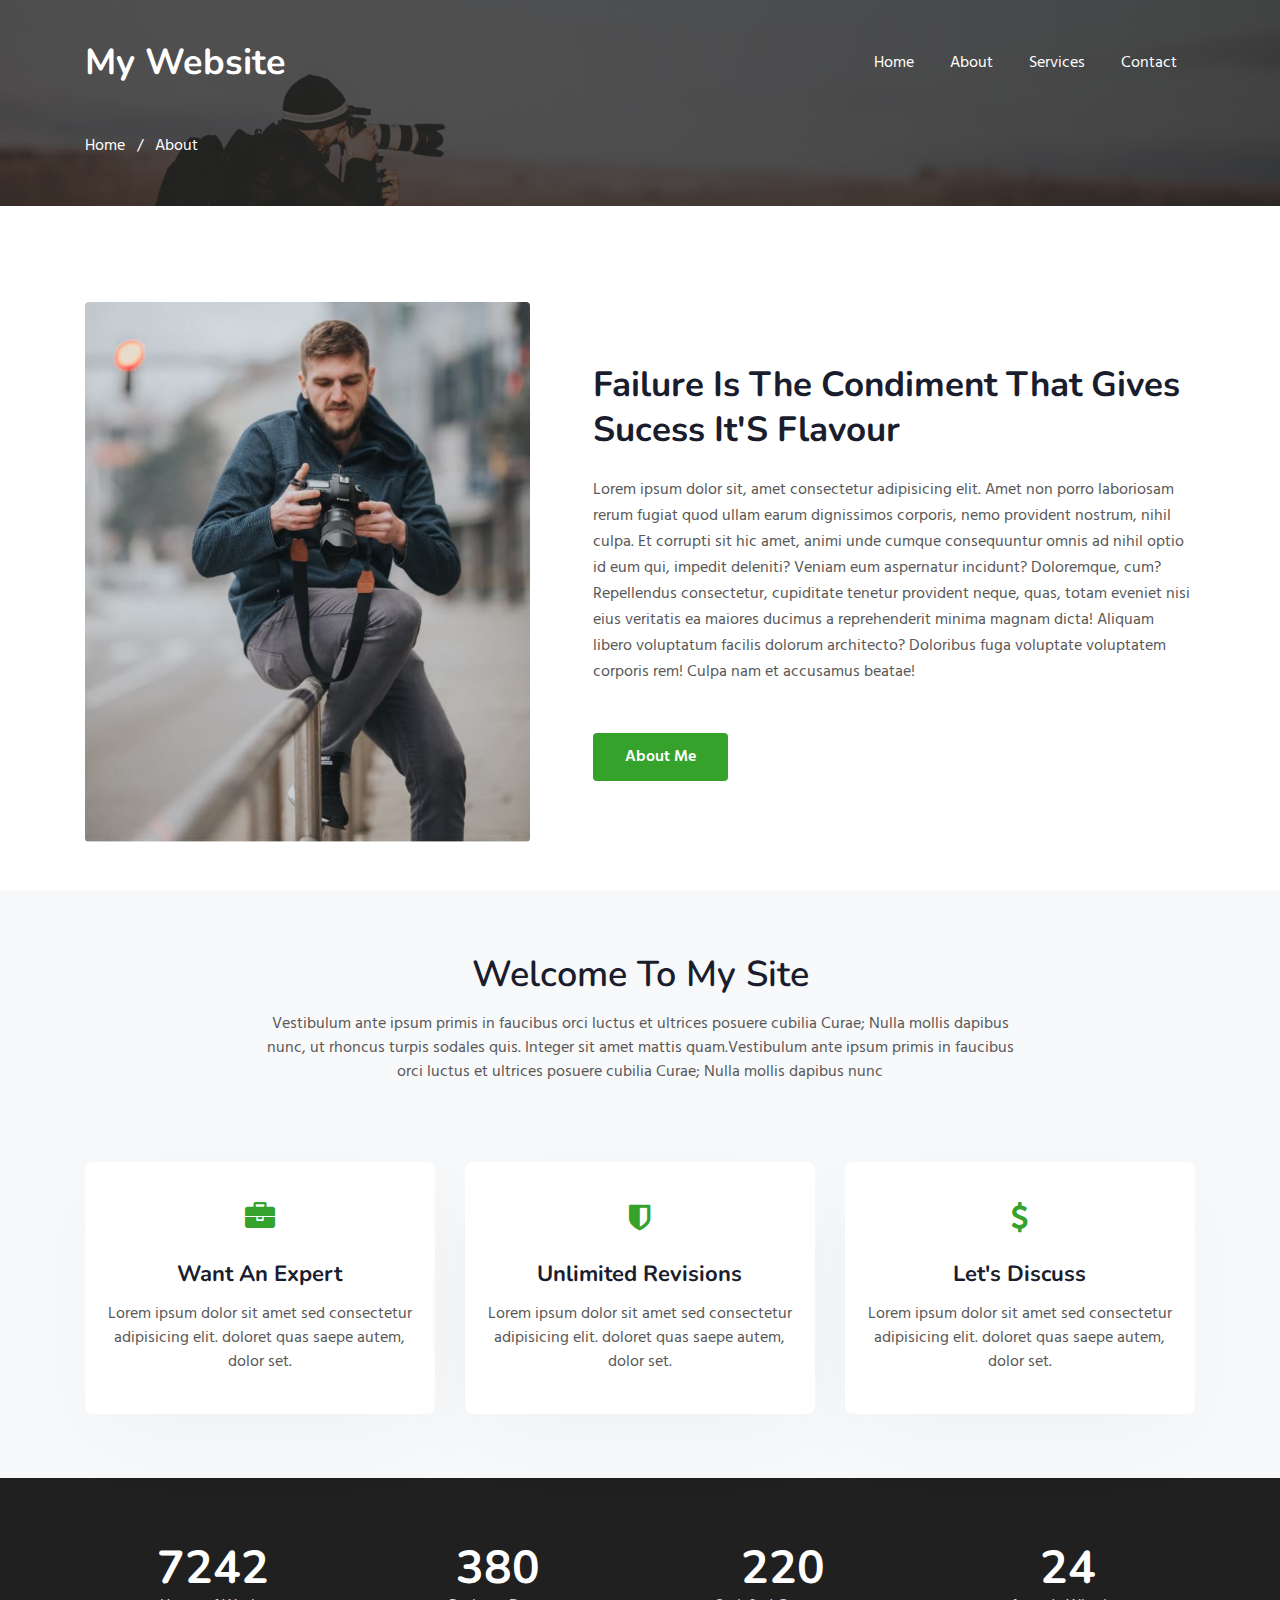
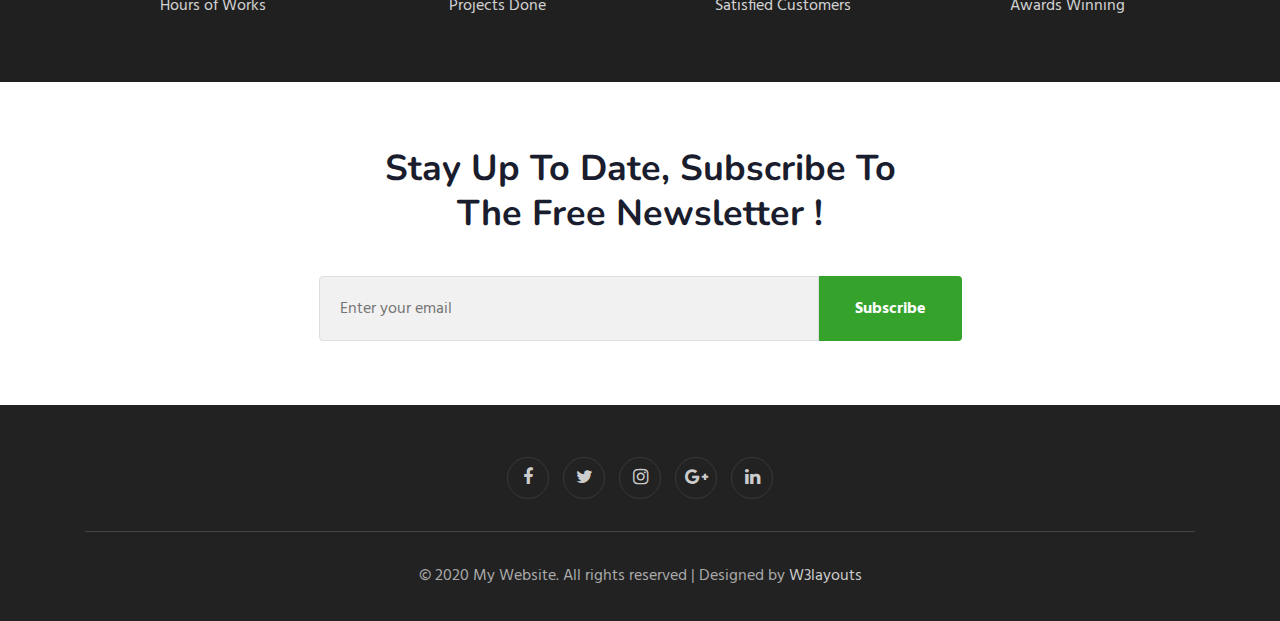
==== commit b1f991f9: "added new files" ====
--- a/about.html
+++ b/about.html
@@ -1,320 +1,265 @@
-<!DOCTYPE html>
+<!--
+Author: W3layouts
+Author URL: http://w3layouts.com
+-->
+<!doctype html>
 <html lang="en">
-<head>
-<title>About</title>
-<meta name="viewport" content="width=device-width, initial-scale=1">
-<meta charset="utf-8">
-<meta name="keywords" content="" />
-<script type="application/x-javascript"> addEventListener("load", function() { setTimeout(hideURLbar, 0); }, false); function hideURLbar(){ window.scrollTo(0,1); } </script>
-<!-- bootstrap-css -->
-<link href="css/bootstrap.css" rel="stylesheet" type="text/css" media="all" />
-<!--// bootstrap-css -->
-<!-- css -->
-<link rel="stylesheet" href="css/style.css" type="text/css" media="all" />
-<!--// css -->
-<!-- font-awesome icons -->
-<link href="css/font-awesome.css" rel="stylesheet"> 
-<!-- //font-awesome icons -->
-<!-- font -->
-<link href="http://fonts.googleapis.com/css?family=Crimson+Text:400,400i,600,600i,700,700i" rel="stylesheet">
-<link href="http://fonts.googleapis.com/css?family=Raleway:100,100i,200,200i,300,300i,400,400i,500,500i,600,600i,700,700i,800,800i,900,900i" rel="stylesheet">
-<link href='http://fonts.googleapis.com/css?family=Roboto+Condensed:400,700italic,700,400italic,300italic,300' rel='stylesheet' type='text/css'>
-<!-- //font -->
-<script src="js/jquery-1.11.1.min.js"></script>
-<script src="js/bootstrap.js"></script>
-<script type="text/javascript">
-	jQuery(document).ready(function($) {
-		$(".scroll").click(function(event){		
-			event.preventDefault();
-			$('html,body').animate({scrollTop:$(this.hash).offset().top},1000);
-		});
-	});
-</script> 
-<!--[if lt IE 9]>
-  <script src="https://oss.maxcdn.com/libs/html5shiv/3.7.0/html5shiv.js"></script>
-<![endif]-->
-</head>
-<body>
-	<!-- banner -->
-	<div class="banner about-banner">
-		<div class="header">
-			<div class="container">
-				<div class="header-left">
-					<div class="w3layouts-logo">
-						<h1>
-							<a href="index.html"><span>Njoy</span> Travels</a>
-						</h1>
-					</div>
+  <head>
+    <!-- Required meta tags -->
+    <meta charset="utf-8">
+    <meta name="viewport" content="width=device-width, initial-scale=1, shrink-to-fit=no">
+
+    <title>My Website a Personal Portfolio Category Bootstrap Responsive Website Template | About :: W3layouts</title>
+    <!-- web fonts -->
+    <link href="//fonts.googleapis.com/css?family=Nunito:400,600,700,800,900&display=swap" rel="stylesheet">
+    <link href="//fonts.googleapis.com/css?family=Hind&display=swap" rel="stylesheet">
+    <!-- //web fonts -->
+    <!-- Template CSS -->
+    <link rel="stylesheet" href="assets/css/style-starter.css">
+  </head>
+  <body>
+
+<section class="w3l-bootstrap-header">
+  <nav class="navbar navbar-expand-lg navbar-light py-lg-3 py-2">
+    <div class="container">
+      <a class="navbar-brand" href="index.html"> My Website</a>
+      <!-- if logo is image enable this   
+    <a class="navbar-brand" href="#index.html">
+        <img src="image-path" alt="Your logo" title="Your logo" style="height:35px;" />
+    </a> -->
+      <button class="navbar-toggler" type="button" data-toggle="collapse" data-target="#navbarSupportedContent"
+        aria-controls="navbarSupportedContent" aria-expanded="false" aria-label="Toggle navigation">
+        <span class="navbar-toggler-icon fa fa-bars"></span>
+      </button>
+
+      <div class="collapse navbar-collapse" id="navbarSupportedContent">
+        <ul class="navbar-nav ml-auto">
+          <li class="nav-item">
+            <a class="nav-link" href="index.html">Home</a>
+          </li>
+          <li class="nav-item">
+            <a class="nav-link" href="about.html">About</a>
+          </li>
+          <li class="nav-item">
+            <a class="nav-link" href="services.html">Services</a>
+          </li>
+         
+        
+          <li class="nav-item">
+            <a class="nav-link" href="contact.html">Contact</a>
+          </li>
+        </ul>
+        
+      </div>
+    </div>
+  </nav>
+</section>
+<section class="w3l-about-breadcrum">
+  <div class="breadcrum-bg">
+    <div class="container py-5">
+      <p><a href="index.html">Home</a> &nbsp; / &nbsp; About</p>
+     </div>
+  </div>
+</section>
+<!-- w3l-content-photo-5 -->
+<div class="w3l-content-photo-5 py-5" id="about">
+	<div class="content-main pt-lg-5 pt-md-3 pb-0">
+		<div class="container">
+			<div class="row">
+				<div class="col-lg-5 content-photo">
+					<a href="#"><img src="assets/images/22.jpg" class="img-fluid" alt="content-photo"></a>
 				</div>
-				<div class="header-right">
-					<div class="w3-header-top">
-						<ul>
-							<li><i class="fa fa-phone" aria-hidden="true"></i> : +1 234 567 9871</li>
-							<li><i class="fa fa-envelope" aria-hidden="true"></i> : <a href="mailto:info@example.com">mail@example.com</a></li>
-						</ul>
-					</p>
-					</div>
-					<div class="w3-header-bottom">
-						<div class="top-nav">
-							<nav class="navbar navbar-default">
-									<div class="navbar-header">
-										<button type="button" class="navbar-toggle collapsed" data-toggle="collapse" data-target="#bs-example-navbar-collapse-1">
-											<span class="sr-only">Toggle navigation</span>
-											<span class="icon-bar"></span>
-											<span class="icon-bar"></span>
-											<span class="icon-bar"></span>
-										</button>
-									</div>
-								<!-- Collect the nav links, forms, and other content for toggling -->
-								<div class="collapse navbar-collapse" id="bs-example-navbar-collapse-1">
-									<ul class="nav navbar-nav">
-										<li><a href="index.html">Home</a></li>
-										<li><a class="active" href="about.html">About</a></li>
-										<li class=""><a href="#" class="dropdown-toggle hvr-bounce-to-bottom" data-toggle="dropdown" role="button" aria-haspopup="true" aria-expanded="false">Codes<span class="caret"></span></a>
-											<ul class="dropdown-menu">
-												<li><a class="hvr-bounce-to-bottom" href="icons.html">Icons</a></li>
-												<li><a class="hvr-bounce-to-bottom" href="typography.html">Typography</a></li>          
-											</ul>
-										</li>								
-										<li><a href="gallery.html">Gallery</a></li>
-										<li><a href="contact.html">Contact</a></li>
-									</ul>	
-									<div class="clearfix"> </div>
-								</div>	
-							</nav>		
-						</div>
-						<div class="agileinfo-social-grids">
-							<ul>
-								<li><a href="#"><i class="fa fa-facebook"></i></a></li>
-								<li><a href="#"><i class="fa fa-twitter"></i></a></li>
-								<li><a href="#"><i class="fa fa-rss"></i></a></li>
-								<li><a href="#"><i class="fa fa-vk"></i></a></li>
-							</ul>
-						</div>
-						<div class="clearfix"> </div>
-					</div>
-				</div>
-				<div class="clearfix"> </div>
-			</div>
-		</div>
-		<div class="w3ls-heading">
-			<h2>About Us</h2>	
-		</div>
-	</div>
-	<!-- //banner -->
-	<!-- about -->
-	<div class="about">
-		<!-- about-top -->
-		<div class="agileits-about-top">
-			<div class="container">
-				<div class="agileits-about-top-heading">
-					<h3>Who we are</h3>
-				</div>
-				<div class="agileinfo-top-grids">
-					<div class="col-sm-4 wthree-top-grid">
-						<img src="images/a1.jpg" alt="" />
-						<h4>Curabitur non blandit justo</h4>
-						<p>Pellentesque auctor euismod lectus a pretium. Cum sociis natoque penatibus et magnis dis parturient montes, nascetur ridiculus mus. Curabitur ut elit at est tempus volutpat.nascetur ridiculus mus. Curabitur ut elit at est tempus volutpat.</p>
-					</div>
-					<div class="col-sm-4 wthree-top-grid">
-						<img src="images/a2.jpg" alt="" />
-						<h4>Curabitur non blandit justo</h4>
-						<p>Pellentesque auctor euismod lectus a pretium. Cum sociis natoque penatibus et magnis dis parturient montes, nascetur ridiculus mus. Curabitur ut elit at est tempus volutpat.nascetur ridiculus mus. Curabitur ut elit at est tempus volutpat.</p>
-					</div>
-					<div class="col-sm-4 wthree-top-grid">
-						<img src="images/a3.jpg" alt="" />
-						<h4>Curabitur non blandit justo</h4>
-						<p>Pellentesque auctor euismod lectus a pretium. Cum sociis natoque penatibus et magnis dis parturient montes, nascetur ridiculus mus. Curabitur ut elit at est tempus volutpat.nascetur ridiculus mus. Curabitur ut elit at est tempus volutpat.</p>
-					</div>
-					<div class="clearfix"> </div>
+				<div class="col-lg-7 content-left mt-lg-0 mt-5 pl-lg-5">
+					<h3>Failure Is The Condiment That Gives Sucess  It'S Flavour</h3>
+					<p class="mb-0">Lorem ipsum dolor sit, amet consectetur adipisicing elit. Amet non porro laboriosam rerum fugiat quod ullam earum
+						dignissimos corporis, nemo provident nostrum, nihil culpa. Et corrupti sit hic amet, animi unde cumque consequuntur omnis ad nihil optio
+						id eum qui, impedit deleniti? Veniam eum aspernatur incidunt? Doloremque, cum? Repellendus consectetur, cupiditate tenetur provident
+						neque, quas, totam eveniet nisi eius veritatis ea maiores ducimus a reprehenderit minima magnam dicta! Aliquam libero voluptatum facilis
+						dolorum architecto? Doloribus fuga voluptate voluptatem corporis rem! Culpa nam et accusamus beatae!</p>
+					<a href="services.html" class="btn-theme2 btn mt-lg-5 mt-4">About Me</a>
 				</div>
 			</div>
 		</div>
-		<!-- //about-top -->
-		
-		<!-- choose -->
-		<div class="jarallax w3-agileits-choose">
-			<div class="container">
-				<div class="agileits-about-top-heading agileits-w3layouts-choose-heading">
-					<h3>Why choose us?</h3>
-				</div>
-				<div class="agile-choose-grids">
-					<div class="col-sm-4 agile-choose-grid">
-						<div class="choose-icon">
-							<i class="fa fa-user" aria-hidden="true"></i>
-						</div>
-						<div class="choose-info">
-							<h4>Suspendisse ornare vitae ex nec aliquam</h4>
-							<p>Nunc et massa ut purus porta euismod quis eu erat. Nam ornare faucibus elit sed tempor. Quisque iaculis odio nibh, et auctor tellus rhoncus vel. Maecenas arcu neque, semper eu commodo ut, pharetra vitae erat.</p>
-						</div>
-					</div>
-					<div class="col-sm-4 agile-choose-grid">
-						<div class="choose-icon">
-							<i class="fa fa-cogs" aria-hidden="true"></i>
-						</div>
-						<div class="choose-info">
-							<h4>Suspendisse ornare vitae ex nec aliquam</h4>
-							<p>Nunc et massa ut purus porta euismod quis eu erat. Nam ornare faucibus elit sed tempor. Quisque iaculis odio nibh, et auctor tellus rhoncus vel. Maecenas arcu neque, semper eu commodo ut, pharetra vitae erat.</p>
-						</div>
-					</div>
-					<div class="col-sm-4 agile-choose-grid">
-						<div class="choose-icon">
-							<i class="fa fa-thumbs-o-up" aria-hidden="true"></i>
-						</div>
-						<div class="choose-info">
-							<h4>Suspendisse ornare vitae ex nec aliquam</h4>
-							<p>Nunc et massa ut purus porta euismod quis eu erat. Nam ornare faucibus elit sed tempor. Quisque iaculis odio nibh, et auctor tellus rhoncus vel. Maecenas arcu neque, semper eu commodo ut, pharetra vitae erat.</p>
-						</div>
-					</div>
-				</div>	
-			</div>
-		</div>
-		<!-- //choose -->
-		<!-- team -->
-		<div class="team">
-			<div class="container">
-				<div class="agileits-about-top-heading">
-					<h3>Our Team</h3>
-				</div>
-				<div class="team-grids">
-					<!-- Bottom to top-->
-						<div class="col-sm-4 team-grid">
-							<!-- normal -->
-							<div class="ih-item circle effect10 bottom_to_top">
-								<div class="img"><img src="images/t2.jpg" alt="img"></div>
-								<div class="info">
-									<h3>David Watson</h3>
-									<div class="team-icons">
-										<ul>
-											<li><a href="#"><i class="fa fa-facebook"></i></a></li>
-											<li><a href="#"><i class="fa fa-twitter"></i></a></li>
-											<li><a href="#"><i class="fa fa-google-plus" aria-hidden="true"></i></a></li>
-										</ul>
-									</div>
-								</div>
-							</div>
-							<!-- end normal -->
-						</div>
-						<div class="col-sm-4 team-grid">
-							<!-- normal -->
-							<div class="ih-item circle effect10 bottom_to_top">
-								<div class="img"><img src="images/t3.jpg" alt="img"></div>
-								<div class="info">
-									<h3>Shane Smith</h3>
-									<div class="team-icons">
-										<ul>
-											<li><a href="#"><i class="fa fa-facebook"></i></a></li>
-											<li><a href="#"><i class="fa fa-twitter"></i></a></li>
-											<li><a href="#"><i class="fa fa-google-plus" aria-hidden="true"></i></a></li>
-										</ul>
-									</div>
-								</div>
-							</div>
-							<!-- end normal -->
-						</div>
-						<div class="col-sm-4 team-grid">
-							<!-- normal -->
-							<div class="ih-item circle effect10 bottom_to_top">
-								<div class="img"><img src="images/t4.jpg" alt="img"></div>
-								<div class="info">
-									<h3>Steve Warner</h3>
-									<div class="team-icons">
-										<ul>
-											<li><a href="#"><i class="fa fa-facebook"></i></a></li>
-											<li><a href="#"><i class="fa fa-twitter"></i></a></li>
-											<li><a href="#"><i class="fa fa-google-plus" aria-hidden="true"></i></a></li>
-										</ul>
-									</div>
-								</div>
-							</div>
-							<!-- end normal -->
-						</div>
-						<div class="clearfix"> </div>
-					<!-- end Bottom to top-->
-				</div>
-			</div>
-		</div>
-		<!-- //team -->
 	</div>
-	<!-- //about -->
-	<!-- footer -->
-	<div class="footer">
-		<div class="container">
-			<div class="agile-footer-grids">
-				<div class="col-md-4 agile-footer-grid">
-					<h4>History of Us</h4>
-					<p>Pellentesque urna ex, ultricies a nunc at, pretium maximus nisi. Vestibulum non auctor diam. Mauris eget consectetur mauris. <span>Aenean leo elit, accumsan vel elit vitae, mattis ultricies lacus. Cras consectetur justo lorem, sed dictum sapien eleifend at.</span></p>
-				</div>
-				<div class="col-md-4 agile-footer-grid">
-					<h4>Twitter Posts</h4>
-					<ul class="w3agile_footer_grid_list">
-						<li>Ut aut reiciendis voluptatibus maiores <a href="#">http://example.com</a> alias, ut aut reiciendis.
-							<span><i class="fa fa-twitter" aria-hidden="true"></i> 02 days ago</span></li>
-						<li>Itaque earum rerum hic tenetur a sapiente delectus <a href="#">http://mail.com</a> ut aut
-							voluptatibus.<span><i class="fa fa-twitter" aria-hidden="true"></i> 03 days ago</span></li>
-					</ul>
-				</div>
-				<div class="col-md-2 agile-footer-grid">
-					<h4>Events</h4>
-					<ul>
-						<li>12th Aug <a href="single.html">Curabitur</a></li>
-						<li>10th Sept <a href="single.html">Fusce urna</a></li>
-						<li>24th Sept <a href="single.html">Praesent</a></li>
-						<li>17th Oct <a href="single.html">Malesuada </a></li>
-						<li>09th Dec <a href="single.html">Cum sociis</a></li>
-					</ul>
-				</div>
-				<div class="col-md-2 agile-footer-grid">
-					<h4>Navigation</h4>
-					<ul>
-						<li class="text"><a href="index.html">Home</a></li>
-						<li class="text"><a href="about.html">About</a></li>
-						<li class="text"><a href="icons.html">Icons</a></li>
-						<li class="text"><a href="typography.html">Typography</a></li>
-						<li class="text"><a href="gallery.html">Gallery</a></li>
-						<li class="text"><a href="contact.html">Contact</a></li>
-					</ul>
-				</div>
-				<div class="clearfix"> </div>
-			</div>
-		</div>
-	</div>
-	<!-- //footer -->
-	<!-- copyright -->
-	<div class="agileits-w3layouts-copyright">
-		<div class="container">
-			<p>Copyright &copy; 2017.Company name All rights reserved. <a target="_blank"  href="https://v2rayssr.com">V2RaySsr综合网</a> 模板提供</p>
-		</div>
-	</div>
-	<!-- //copyright -->
-	<script src="js/SmoothScroll.min.js"></script>
-	<script type="text/javascript" src="js/move-top.js"></script>
-	<script type="text/javascript" src="js/easing.js"></script>
-	<!-- here stars scrolling icon -->
-	<script type="text/javascript">
-		$(document).ready(function() {
-			/*
-				var defaults = {
-				containerID: 'toTop', // fading element id
-				containerHoverID: 'toTopHover', // fading element hover id
-				scrollSpeed: 1200,
-				easingType: 'linear' 
-				};
-			*/
-								
-			$().UItoTop({ easingType: 'easeOutQuart' });
-								
-			});
-	</script>
-	<!-- //here ends scrolling icon -->
-	<script src="js/jarallax.js"></script>
-	<script type="text/javascript">
-			/* init Jarallax */
-			$('.jarallax').jarallax({
-				speed: 0.5,
-				imgWidth: 1366,
-				imgHeight: 768
-			})
-	</script>
-</body>	
-</html>+</div>
+<!-- //w3l-content-photo-5 -->
+<!-- home page service grids -->
+<section id="services-1" class="bg-light py-5">
+  <div class="container py-lg-3">
+    <div class="heading text-center mx-auto">
+      <h3 class="head">Welcome To My Site</h3>
+      <p class="my-3 head"> Vestibulum ante ipsum primis in faucibus orci luctus et ultrices posuere cubilia Curae;
+        Nulla mollis dapibus nunc, ut rhoncus
+        turpis sodales quis. Integer sit amet mattis quam.Vestibulum ante ipsum primis in faucibus orci luctus et ultrices posuere cubilia Curae; Nulla mollis dapibus nunc</p>
+        
+      </div>
+    <div class="row mt-lg-5">
+      <div class="col-lg-4 col-md-6 col-sm-12">
+        <div class="box-wrap">
+          <div class="icon">
+            <span class="fa fa-briefcase"></span>
+          </div>
+          <h4><a href="services.html">Want An Expert</a></h4>
+          <p>Lorem ipsum dolor sit amet sed consectetur adipisicing elit.
+            doloret quas saepe autem, dolor set.</p>
+        </div>
+      </div>
+      <div class="col-lg-4 col-md-6 col-sm-12">
+        <div class="box-wrap">
+          <div class="icon">
+            <span class="fa fa-shield"></span>
+          </div>
+          <h4><a href="services.html">Unlimited Revisions</a></h4>
+          <p>Lorem ipsum dolor sit amet sed consectetur adipisicing elit.
+            doloret quas saepe autem, dolor set.</p>
+        </div>
+      </div>
+      <div class="col-lg-4 col-md-6 col-sm-12">
+        <div class="box-wrap">
+          <div class="icon">
+            <span class="fa fa-dollar"></span>
+          </div>
+          <h4><a href="services.html">Let's Discuss</a></h4>
+          <p>Lorem ipsum dolor sit amet sed consectetur adipisicing elit.
+            doloret quas saepe autem, dolor set.</p>
+        </div>
+      </div>
+    </div>
+  </div>
+</section>
+<!-- //home page service grids -->
+
+<!-- specifications -->
+<section class="w3l-specifications-9">
+    <div class="main-w3 py-5" id="stats">
+        <div class="container py-md-3">
+            
+           <div class="main-cont-wthree-fea row ">
+                <div class="grids-speci1 col-lg-3 col-6">
+                    <div class="spec-2 text-center">
+                     
+                    <h3 class="title-spe">7242</h3>
+                    <p>Hours of Works</p>
+                </div>
+                </div>
+                <div class="grids-speci1 midd-eff-spe col-lg-3 col-6">
+                    <div class="spec-2 text-center">
+                  
+                    <h3 class="title-spe">380</h3>
+                    <p>Projects Done</p>
+                    </div>
+                </div>
+                <div class="grids-speci1 las-but col-lg-3 col-6  mt-lg-0 mt-4">
+                    <div class="spec-2 text-center">
+                    
+                    <h3 class="title-spe">220</h3>
+                    <p>Satisfied Customers</p>
+                    </div>
+                </div>
+                <div class="grids-speci1 las-t col-lg-3 col-6  mt-lg-0 mt-4">
+                    <div class="spec-2 text-center">
+                     
+                        <h3 class="title-spe">24 </h3>
+                        <p>Awards Winning</p>
+                        </div>
+                    </div>
+            </div>
+            
+        </div>
+    </div>
+    <!-- //specifications -->
+</section>
+<section class="w3l-subscribe" id="subscribe">
+  <div class="main-host py-5 text-center">
+    <div class="container py-lg-3">
+      <div class="grids-forms">
+        
+        <div class="main-midd">
+          <h3 class="global-title mx-auto">Stay Up To Date, Subscribe To The Free Newsletter !</h3>
+        </div>
+        <div class="main-midd-2">
+          <form action="#" method="post" class="rightside-form">
+            <input type="email" name="email" placeholder="Enter your email">
+            <button type="submit" class="btn">Subscribe</button>
+          </form>
+        </div>
+      </div>
+    </div>
+  </div>
+</section>
+ 
+ <!-- grids block 5 -->
+ <section class="w3l-footer-29-main" id="footer">
+  <div class="footer-29 text-center">
+      <div class="container">
+        
+        <div class="main-social-footer-29">
+                    
+          <a href="#facebook" class="facebook"><span class="fa fa-facebook"></span></a>
+          <a href="#twitter" class="twitter"><span class="fa fa-twitter"></span></a>
+          <a href="#instagram" class="instagram"><span class="fa fa-instagram"></span></a>
+          <a href="#google-plus" class="google-plus"><span class="fa fa-google-plus"></span></a>
+          <a href="#linkedin" class="linkedin"><span class="fa fa-linkedin"></span></a>
+      </div>
+          <div class="bottom-copies text-center">
+              <p class="copy-footer-29">© 2020 My Website. All rights reserved | Designed by <a href="https://w3layouts.com">W3layouts</a></p>
+               
+          </div>
+      </div>
+  </div>
+   <!-- move top -->
+  <button onclick="topFunction()" id="movetop" title="Go to top">
+              <span class="fa fa-angle-up"></span>
+                 </button>
+                 <script>
+                     // When the user scrolls down 20px from the top of the document, show the button
+                     window.onscroll = function () {
+                         scrollFunction()
+                     };
+              
+                     function scrollFunction() {
+                         if (document.body.scrollTop > 20 || document.documentElement.scrollTop > 20) {
+                             document.getElementById("movetop").style.display = "block";
+                         } else {
+                             document.getElementById("movetop").style.display = "none";
+                         }
+                     }
+              
+                     // When the user clicks on the button, scroll to the top of the document
+                     function topFunction() {
+                         document.body.scrollTop = 0;
+                         document.documentElement.scrollTop = 0;
+                     }
+                 </script>
+                 <!-- /move top -->
+</section>
+<!-- // grids block 5 -->
+<script src="assets/js/jquery-3.3.1.min.js"></script>
+<!-- //footer-28 block -->
+</section>
+
+<script>
+    $(function () {
+      $('.navbar-toggler').click(function () {
+        $('body').toggleClass('noscroll');
+      })
+    });
+  </script>
+  <!-- jQuery first, then Popper.js, then Bootstrap JS -->
+  <script src="https://code.jquery.com/jquery-3.4.1.slim.min.js"
+    integrity="sha384-J6qa4849blE2+poT4WnyKhv5vZF5SrPo0iEjwBvKU7imGFAV0wwj1yYfoRSJoZ+n" crossorigin="anonymous">
+  </script>
+  
+  <script src="https://stackpath.bootstrapcdn.com/bootstrap/4.4.1/js/bootstrap.min.js"
+    integrity="sha384-wfSDF2E50Y2D1uUdj0O3uMBJnjuUD4Ih7YwaYd1iqfktj0Uod8GCExl3Og8ifwB6" crossorigin="anonymous">
+  </script>
+
+<!-- Smooth scrolling -->
+
+
+
+</body>
+
+</html>
+<!-- // grids block 5 -->
+
